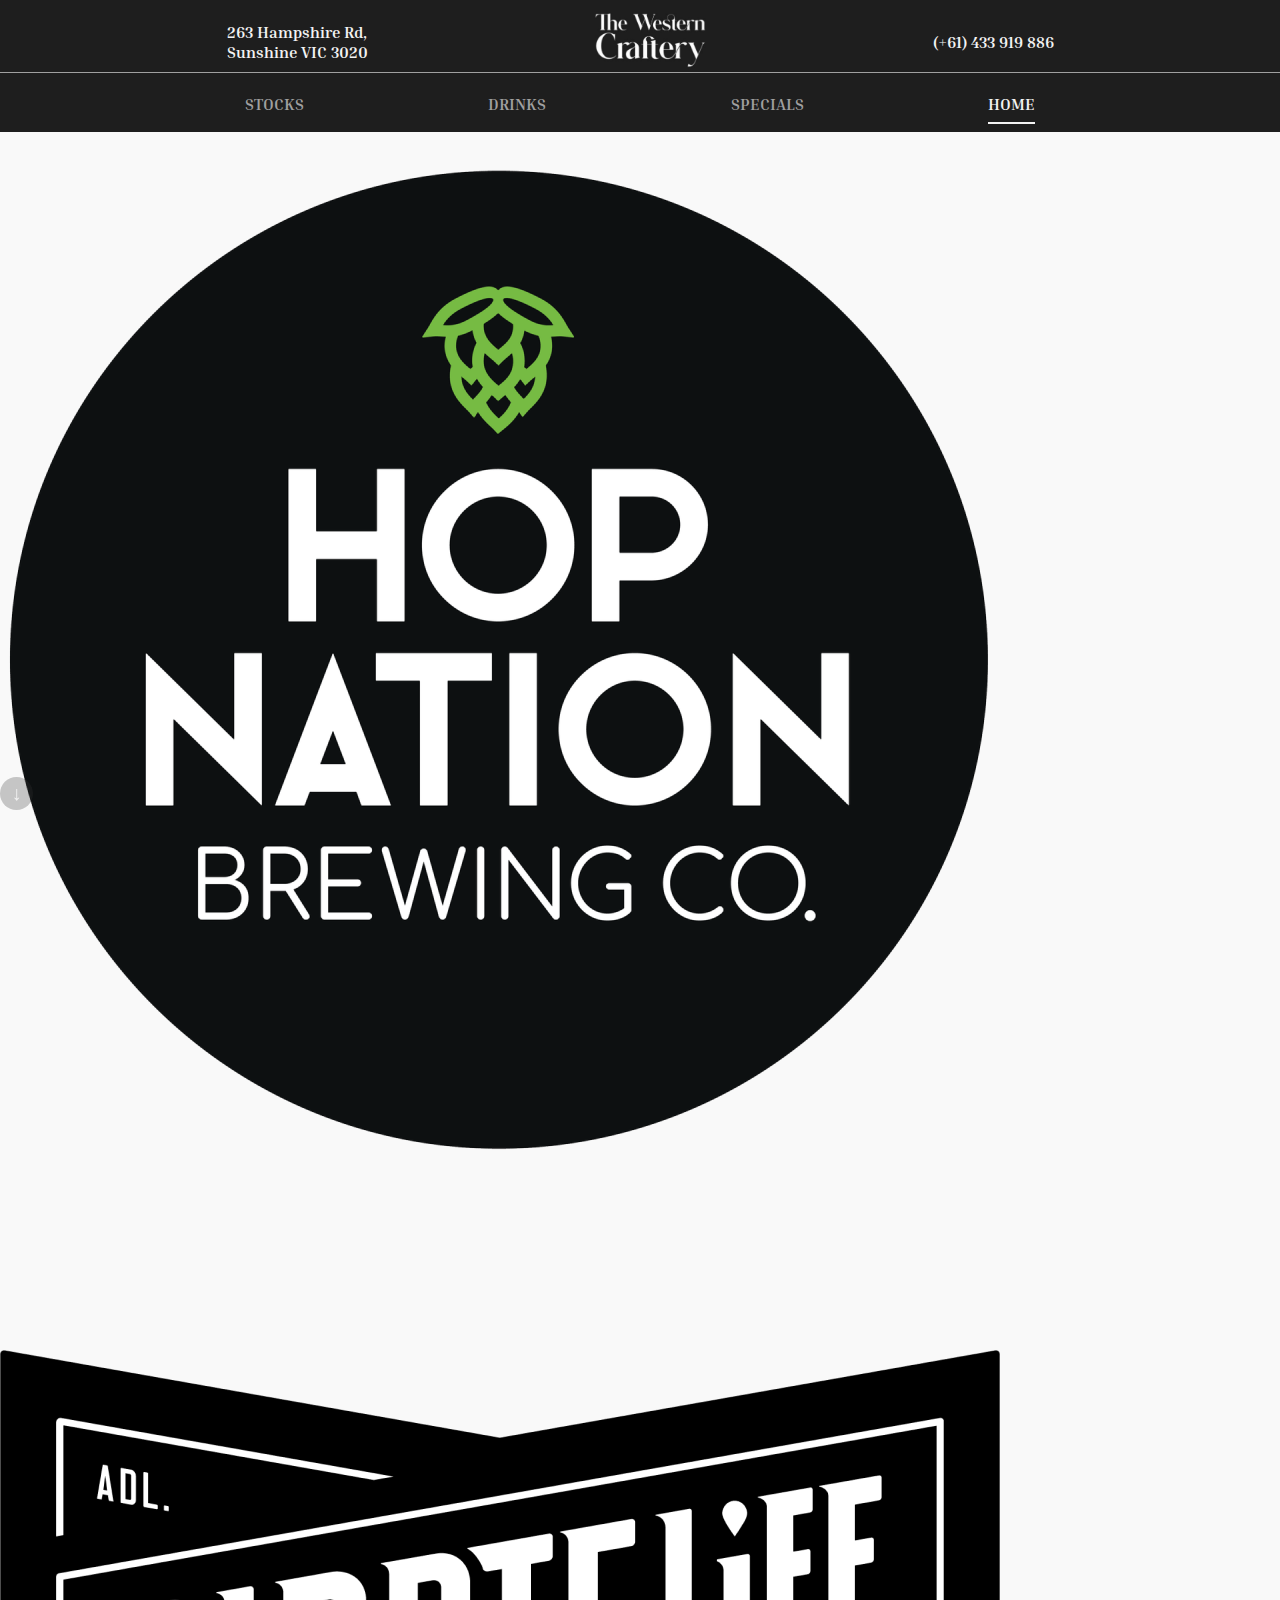
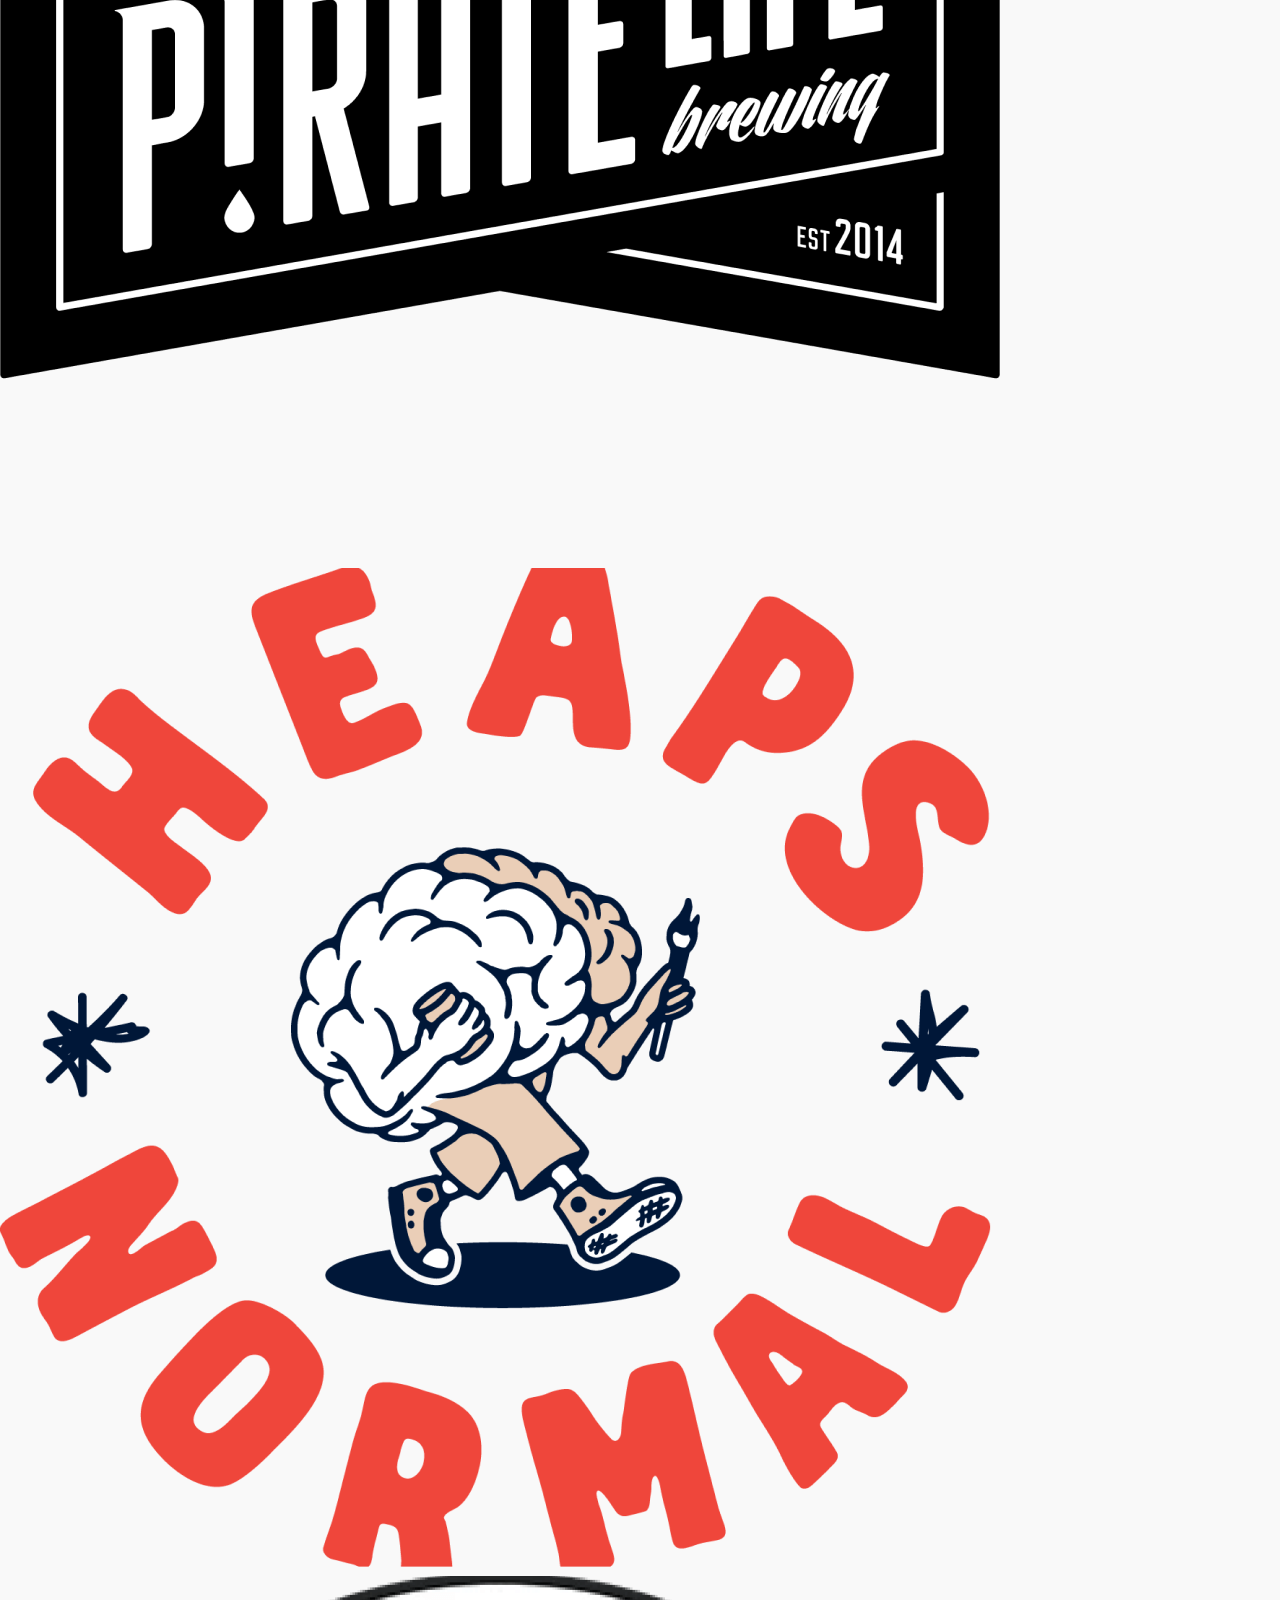
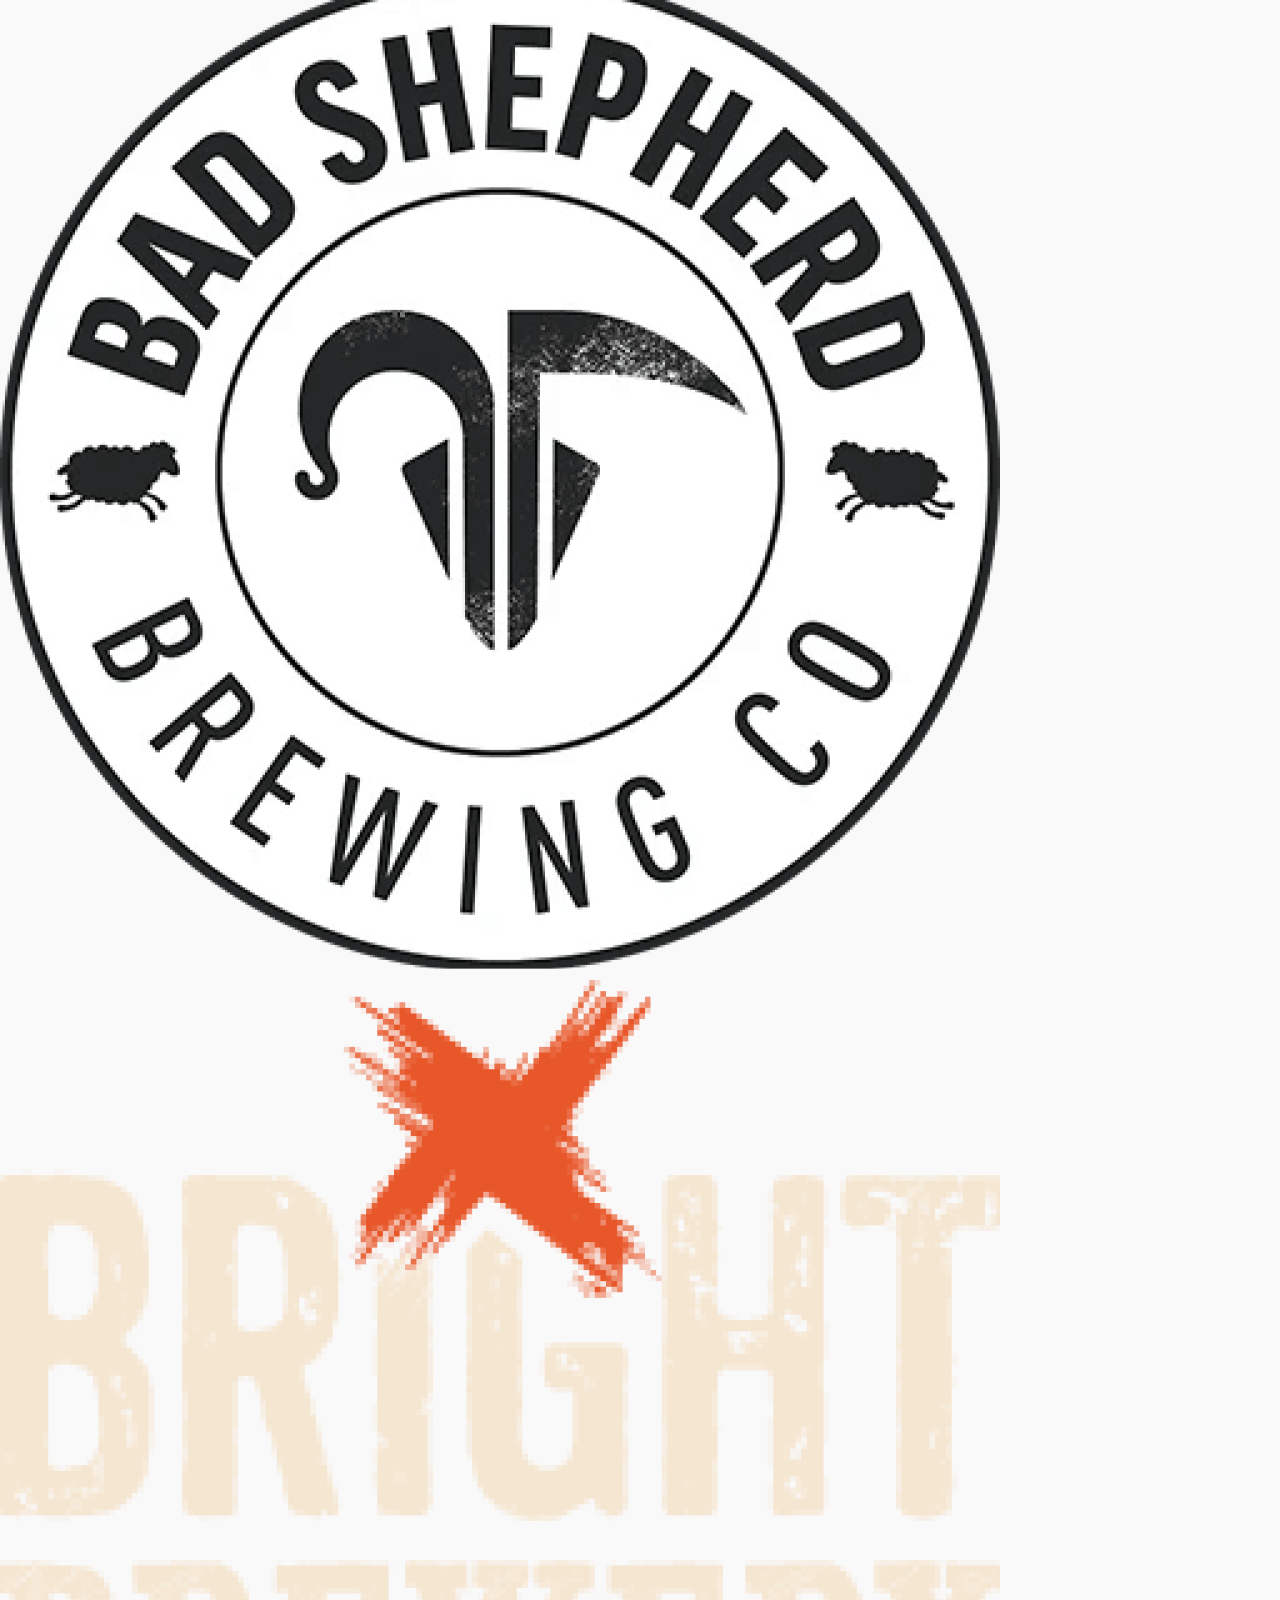
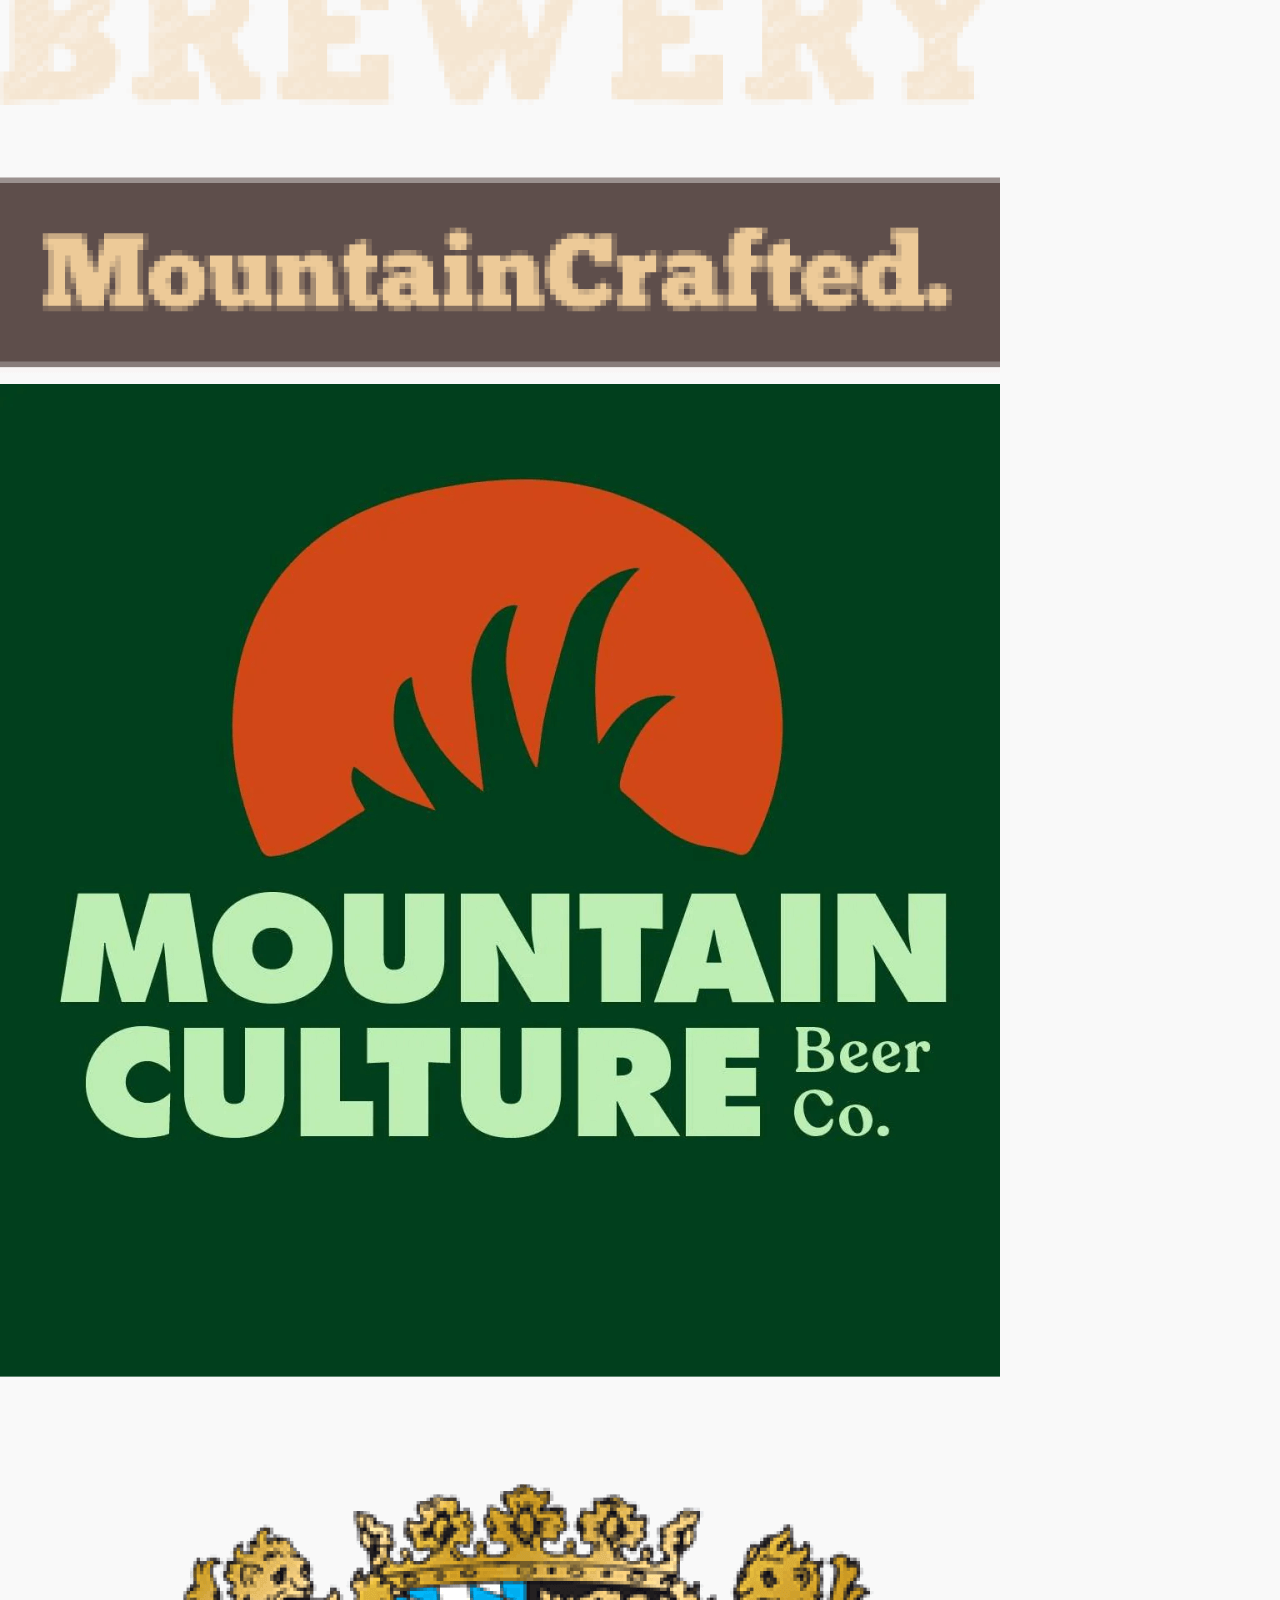
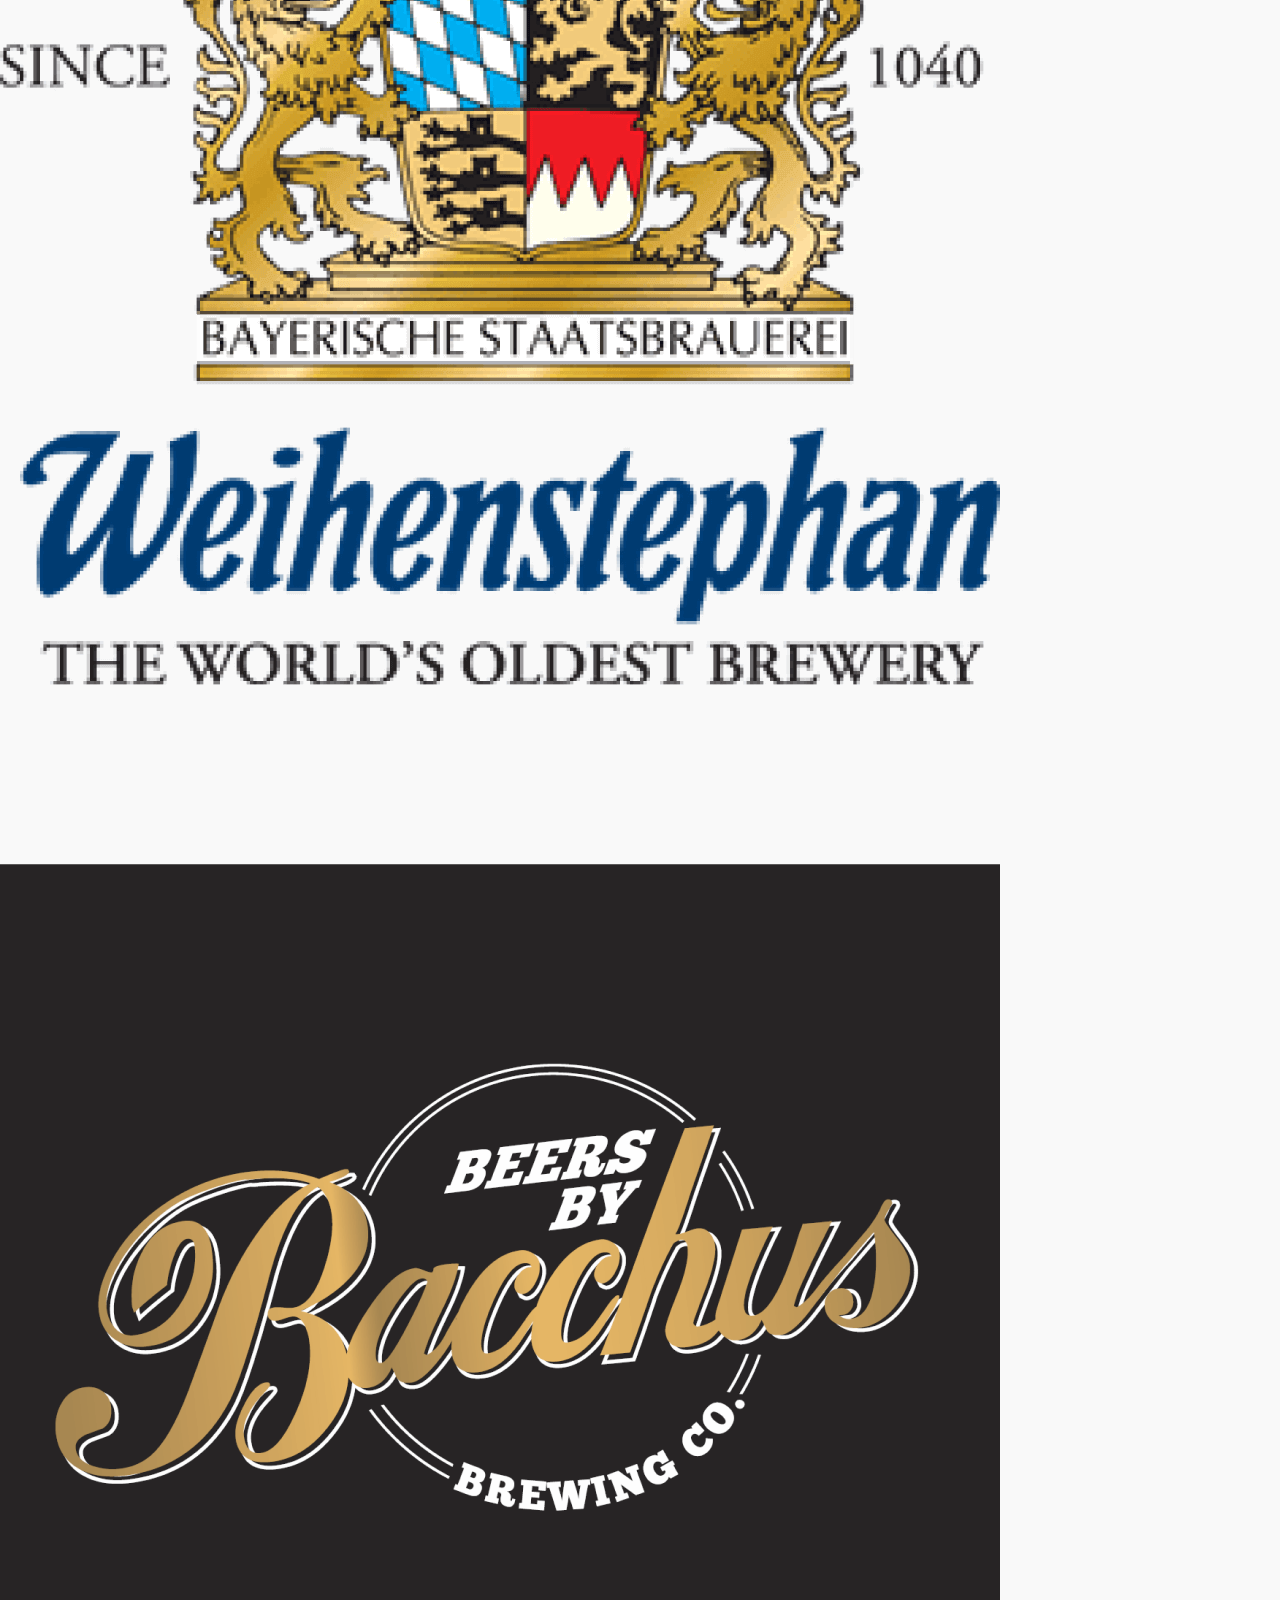
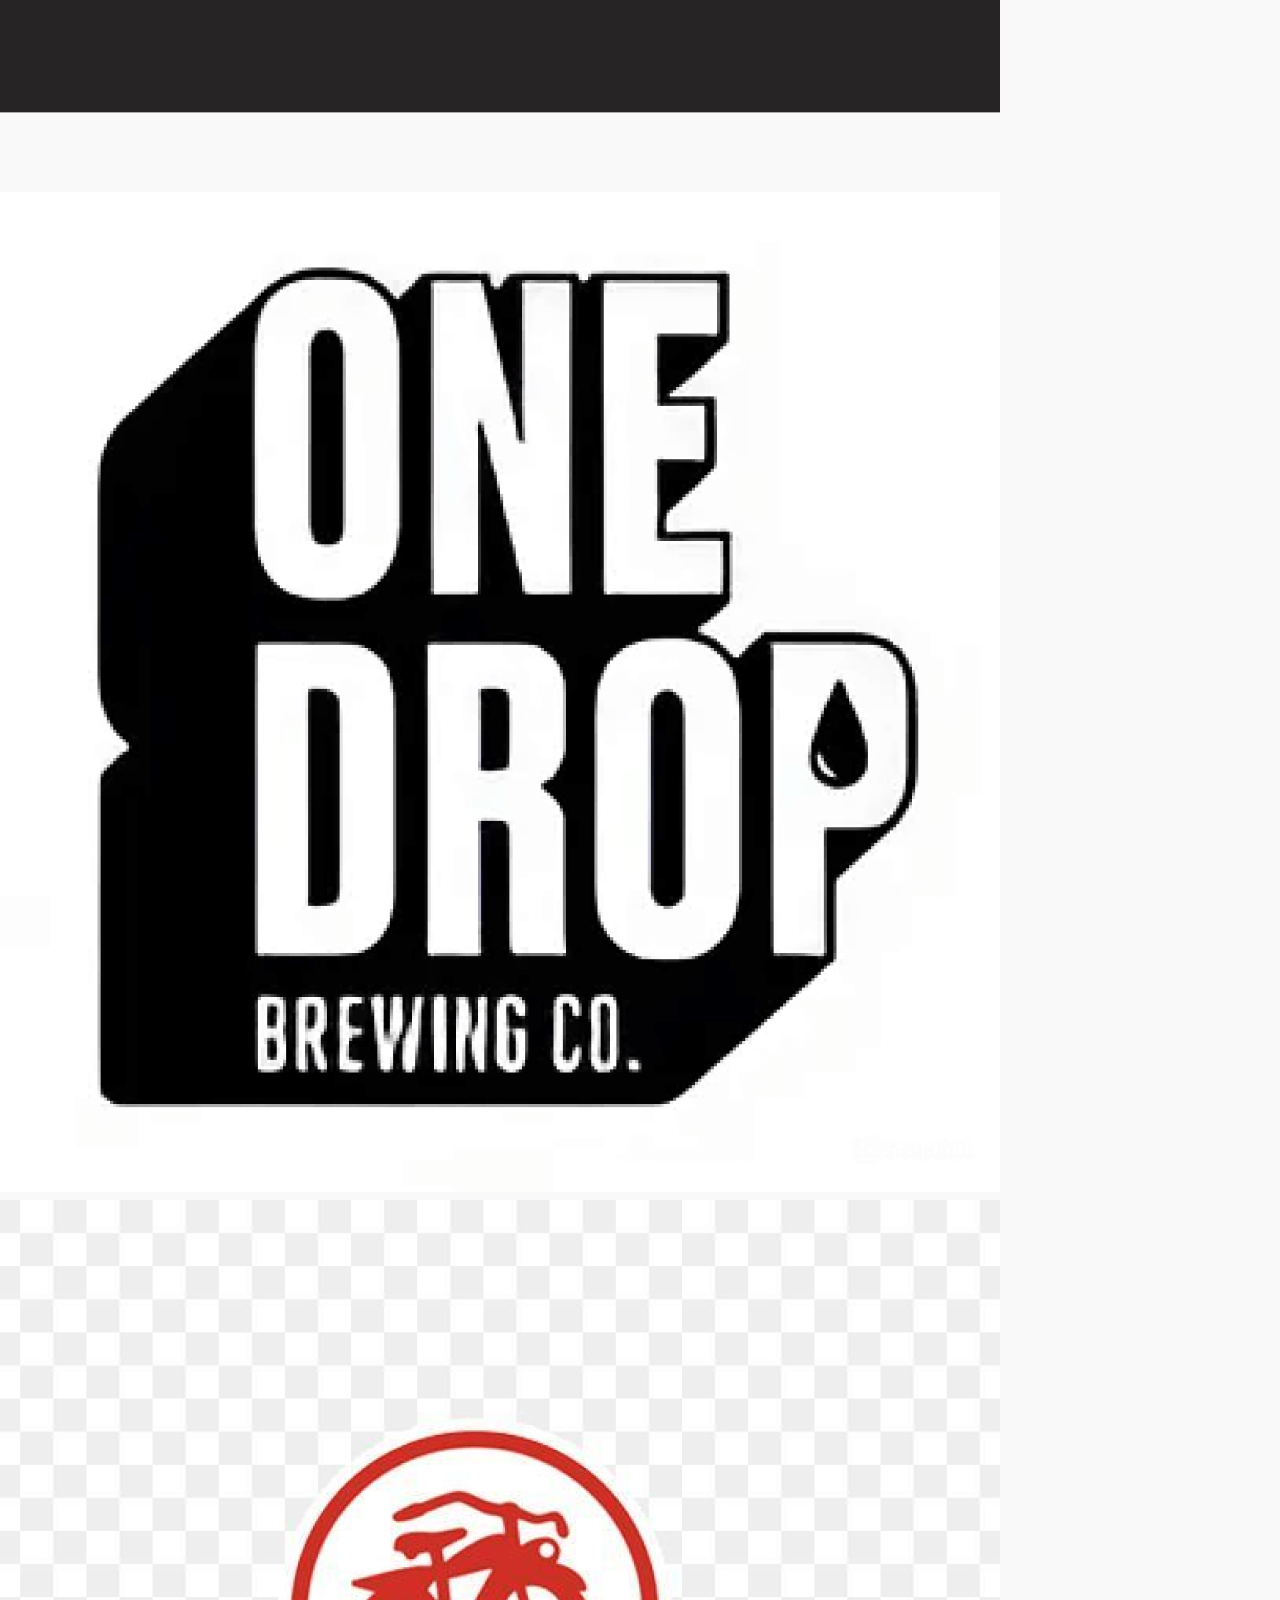
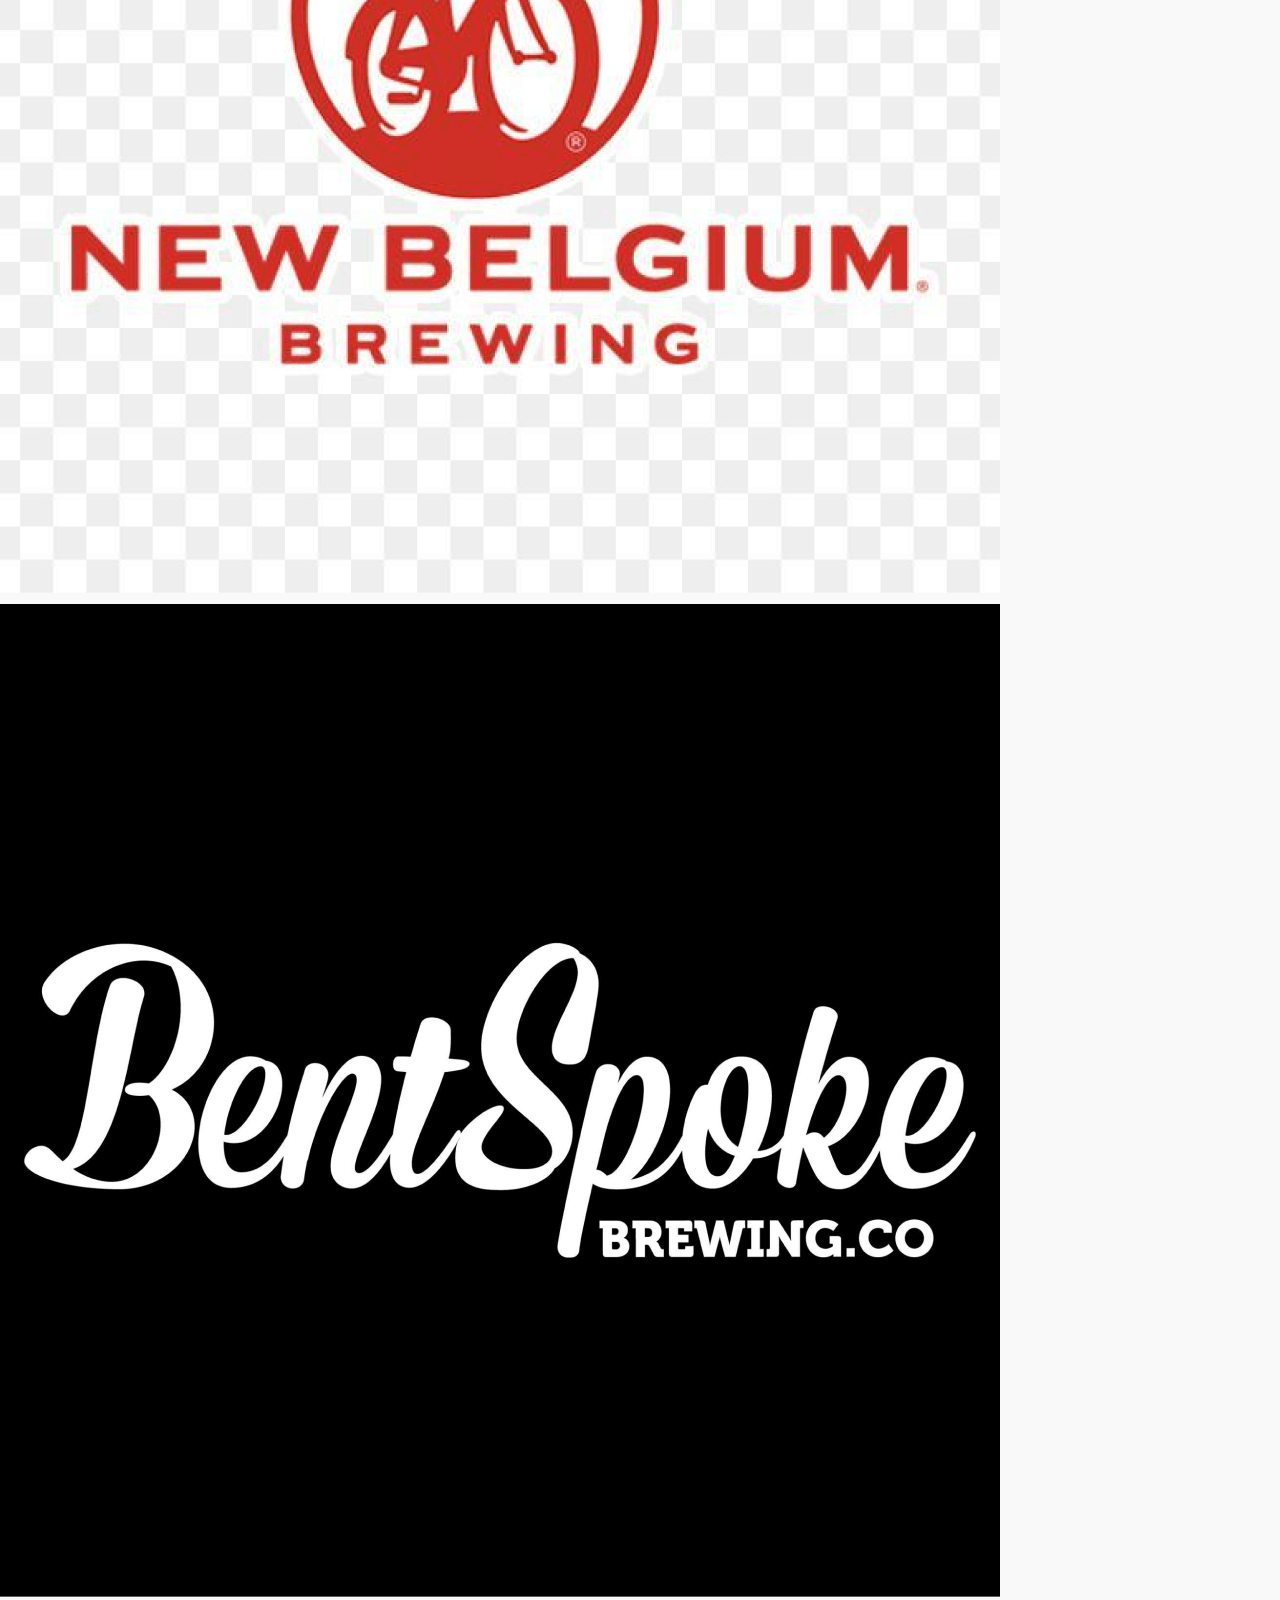
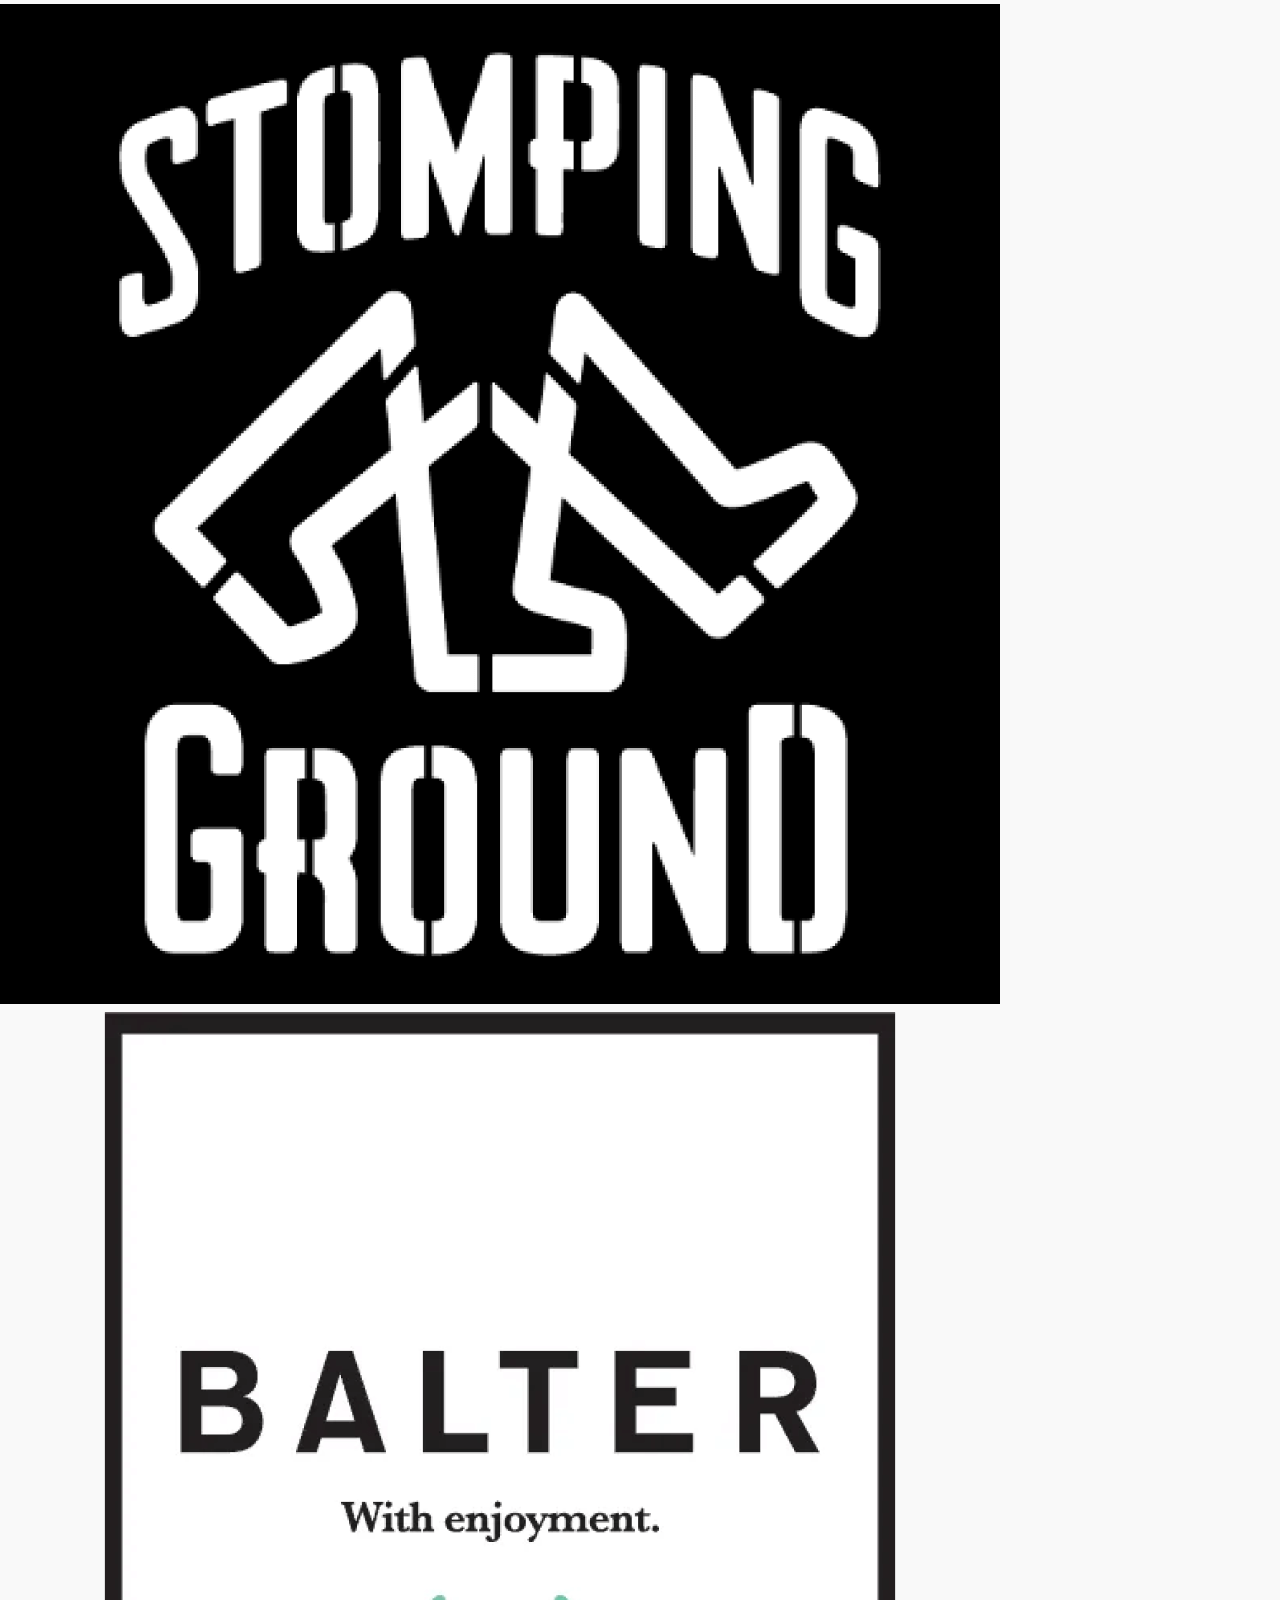
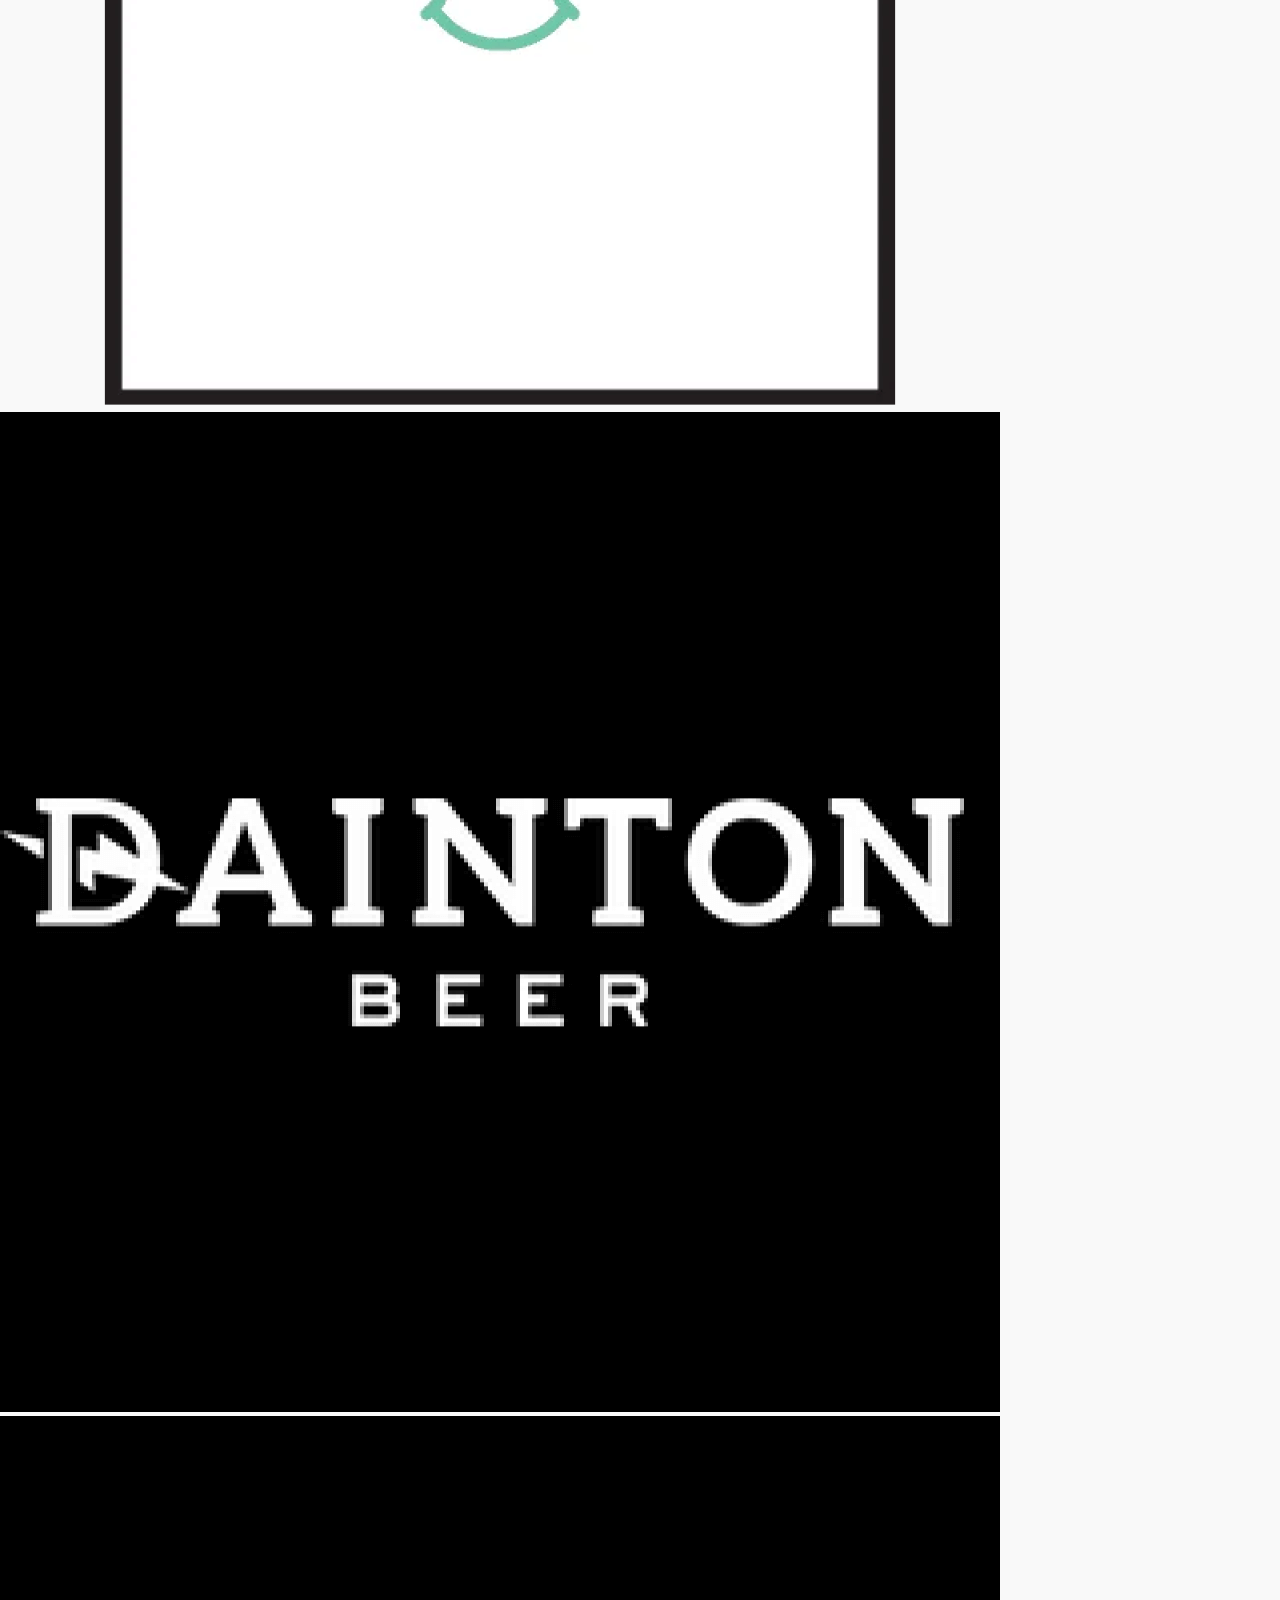
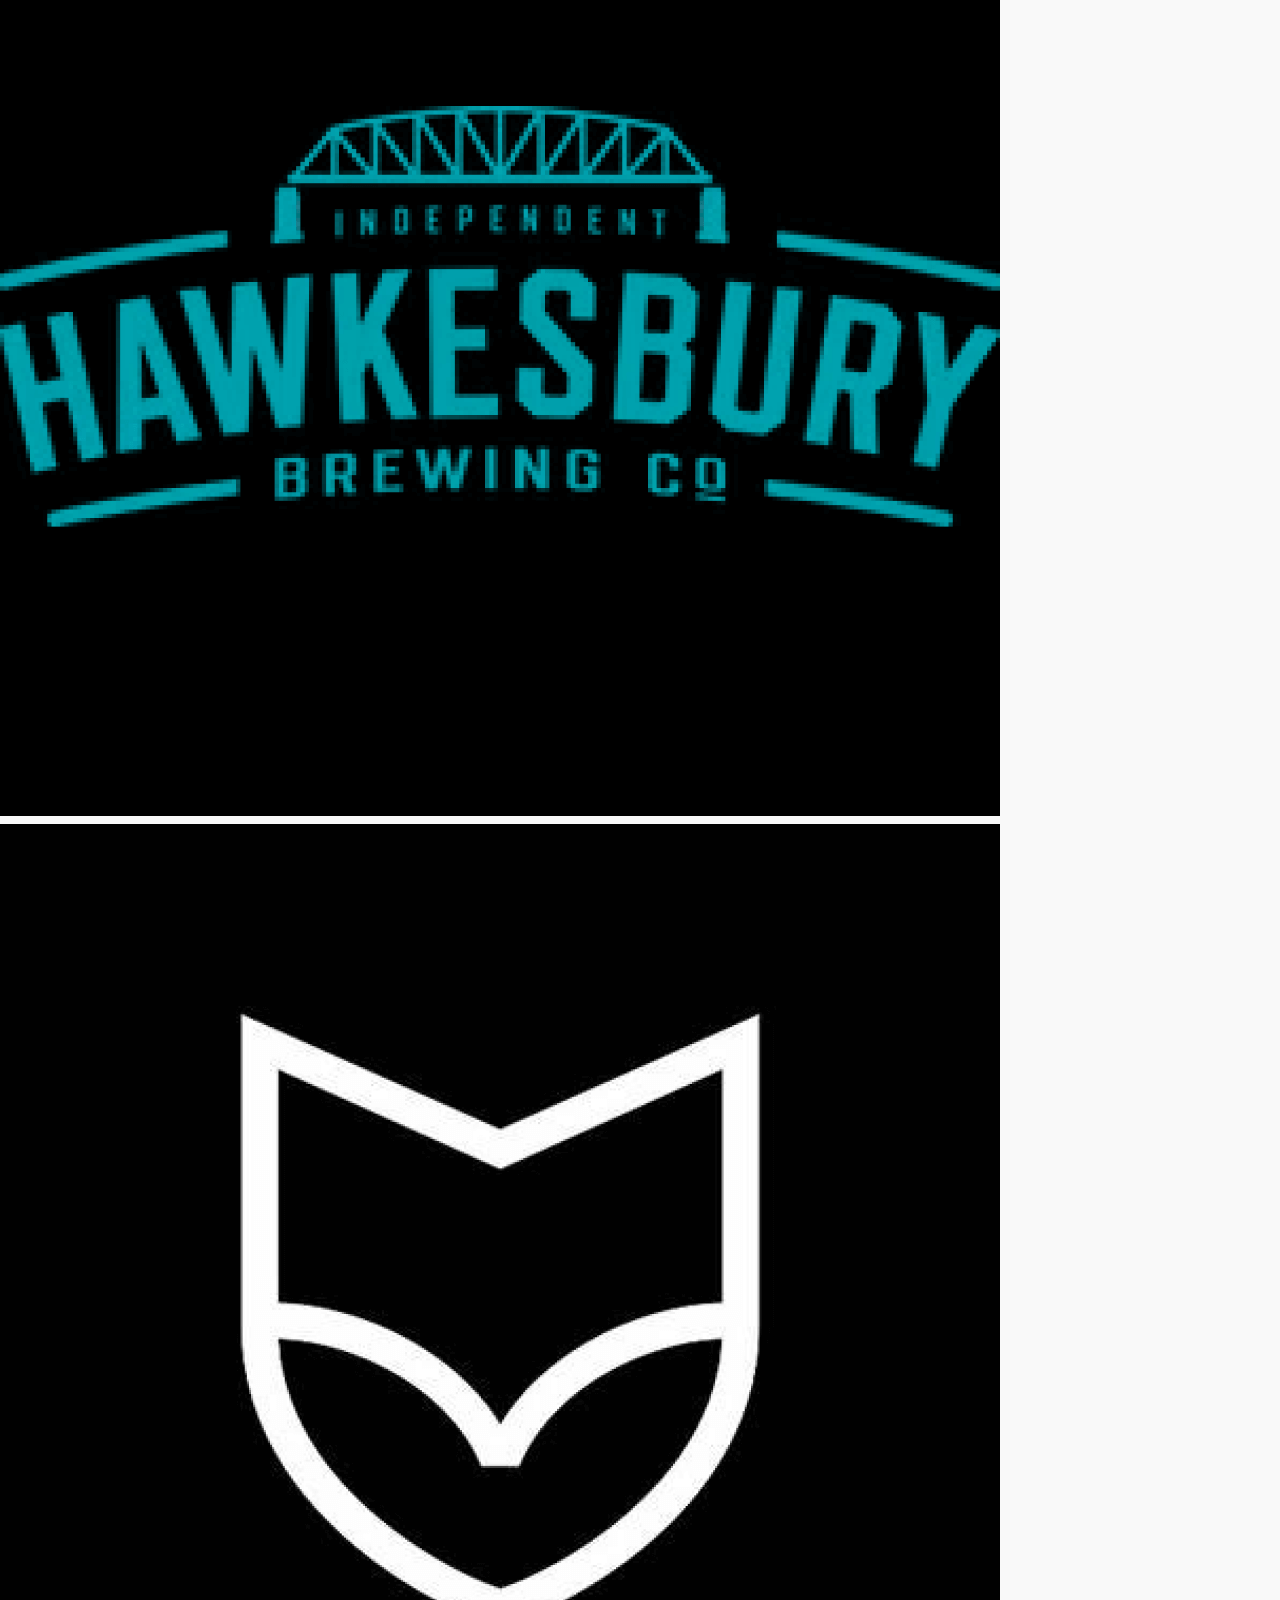
==== index.html @ 90c65bac "Add files via upload" ====
<!DOCTYPE html>
<html lang="en">
<head>
    <meta charset="UTF-8">
    <meta name="format-detection" content="telephone=no">
    <meta name="viewport" content="width=device-width, initial-scale=1.0">
    <title>Events</title>
    <link rel="stylesheet" href="styles.css">
    <link rel="stylesheet" href="index.css">
</head>
<body>
    <div class="content">
    <nav class="navbar">
        <div class="nav-container">
            <div class="logo-container">
                <div class="address">
                    263 Hampshire Rd, <br>Sunshine VIC 3020
                </div>
                <div class="logo">
                    <a href="https://www.instagram.com/thewesterncraftery/" target="_blank">
                        <img src="./logo.jpg" alt="The Western Craftery">
                    </a>                
                </div>
                <div class="phone">
                    (+61) 433 919 886 
                </div>
            </div>
            <ul class="nav-links">
                <li><a href="Stocks.html">Stocks</a></li>
                <li><a href="drink-menu.html">Drinks</a></li>
                <li><a href="offer.html">specials</a></li>
                <li><a href="index.html" class="active">Home</a></li>
            </ul>
        </div>
    </nav>
    <div class="slider">
        <div class="list">
          <div class="item">
            <img src="./First Purchase.png">
          </div>
          <div class="item">
            <img src="./Limited Specials.png">
          </div>      
          <div class="item">
            <img src="./Collaboration.png">
          </div>     
          <div class="item">
            <img src="./Tasting.png">
          </div>      
          <div class="item">
            <img src="./Rewards.png">
          </div>
        </div>
        <!-- button prev and next-->
        <div class="buttons">
          <button id="prev"><</button>
          <button id="next">></button>
        </div>
          <!-- dots (if 5 items => 5 dots)-->
        <ul class="dots">
          <li class="active"></li>
          <li></li>
          <li></li>
          <li></li>
          <li></li>
        </ul>
      </div>
            <!--BRANDS-->
    <div class="scroll" style="
  --width: 10rem;
  --height: 10rem;
  --quantity: 25;
">
  <div class="list"></div>
</div>
    <button id="scrollButton" class="scroll-button"></button>
    <footer class="footer">
        <div class="footer-container">
            <div class="footer-section">
                <h4>Trading Hours</h4>
                <p>MON - SAT: 9:00 - 23:00</p>
                <p>SUN: 10:00 - 23:00</p>
            </div>
            <div class="footer-section">
                <h4>Quick links</h4>
                    <a href="https://www.instagram.com/thewesterncraftery/" target="_blank">Instagram</a> <br><br>
                    <a href="https://untappd.com/v/the-western-craftery/11717628" target="_blank">Untappd</a><br><br>
                    <a href="#">Refund Policy</a><br><br>
                    <a href="#">Membership</a><br><br>
            </div>
            <div class="footer-section">
                <h4>Contact us</h4>
                <p>Tel: (03) 9311 9988</p>
                <p>Email: <a href="mailto4:craft_republic_liquor@yahoo.com">thewesterncraftery@gmail.com</a></p>
                <p>Address: 263 Hamsphire Road,<br>Sunshine VIC 3020, Australia</p>
            </div>
            <div class="footer-section">
                <p>&copy;2025 The Western Craftery</p>
                <p>All rights reserved.</p>
                <p>ABN: 22 602 467 345</p>
                <p>Liquor No: 3124424</p>
                <p>The Western Craftery upholds the Responsible Service of Alcohol. It is prohibited by the Liquor Control Reform Act 1998 to supply alcohol to individuals under 18 years (Penalty exceeds $6,000) and/or for those under 18 years to purchase or receive liquor (Penalty exceeds $500).</p>
            </div>
        </div>
    </footer>
</div>
    <script>
        let lastScrollTop = 0;
        const navbar = document.querySelector('.navbar');
    
        window.addEventListener('scroll', function() {
            const scrollTop = window.pageYOffset || document.documentElement.scrollTop;
    
            console.log(`scrollTop: ${scrollTop}, lastScrollTop: ${lastScrollTop}`);
    
            if (scrollTop > lastScrollTop) {
                // User is scrolling down, hide the navbar
                navbar.style.top = '-160px'; // Adjust -60px based on your navbar height
            } else {
                // User is scrolling up, show the navbar
                navbar.style.top = '0';
            }
    
            lastScrollTop = scrollTop;
        });
                // Get the button element
const scrollButton = document.getElementById('scrollButton');

// Add a scroll event listener to the window
window.addEventListener('scroll', () => {
    const scrolled = window.scrollY;
    const documentHeight = document.documentElement.scrollHeight;
    const windowHeight = window.innerHeight;

    // Check if the user is in the first or second half of the page
    if (scrolled > (documentHeight - windowHeight) / 2) {
        // In the second half, set the button to scroll to top
        scrollButton.classList.add('up');
    } else {
        // In the first half, set the button to scroll to bottom
        scrollButton.classList.remove('up');
    }
});

// Add click event listener to the button
scrollButton.addEventListener('click', () => {
    if (scrollButton.classList.contains('up')) {
        // Scroll to the top
        window.scrollTo({
            top: 0,
            behavior: 'smooth'
        });
    } else {
        // Scroll to the bottom
        window.scrollTo({
            top: document.documentElement.scrollHeight,
            behavior: 'smooth'
        });
    }
});

const itemCount = 25; // Number of items
const listContainer = document.querySelector('.list');
const itemTemplate = (position) => `
  <div class="item" style="--position: ${position}">
    <img src="./Brands/Group ${position}.png" alt="Brand ${position}">
  </div>
`;

// Accumulate HTML content
let itemsHTML = '';
for (let i = 1; i <= itemCount; i++) {
  itemsHTML += itemTemplate(i);
}

// Inject accumulated HTML into the container
listContainer.innerHTML = itemsHTML;

    </script>   
</body>
</html>
---- styles.css ----
@import url('https://fonts.googleapis.com/css2?family=Inria+Serif:wght@400;700&display=swap');
* {
    box-sizing: border-box;
}

/* Base font size for mobile */
html {
    font-size: 14px;  /* Small screens get slightly smaller base size */
  } 
  /* Tablets */
  @media screen and (min-width: 768px) {
    html {
      font-size: 15px;
    }
  }
  /* Larger tablets/small laptops */
  @media screen and (min-width: 1024px) {
    html {
      font-size: 16px;
    }
  }
body {
    margin: 0;
    font-family: 'Inter', sans-serif;
    background-color: #f9f9f9;
    overflow-x:hidden ;
}
.navbar {
    transition: top 0.4s ease;
    background-color: #1e1e1e;
    text-align: center;
    padding: 0.8em 0;
    position: fixed;
    width: 100%;
    opacity: 1;
    top: 0; /* Sticks the navbar to the top of the page */
    z-index: 1000; /* Ensures the navbar stays above other content */
}
.navbar.hide {
    top: -160px; /* Hide the navbar by moving it up */
    opacity: 0;
  }
.content {
    padding-top: 10rem; /* Equal to or slightly more than the navbar height */
    margin: 0 auto;
}
.nav-container {
    display: flex;
    justify-content: center;
    align-items: center;
    flex-direction: column;
    width: 100%;
}

.logo-container, .nav-links {
    display: flex;
    align-items: center;
    justify-content: space-evenly;
    width: 100%;
    margin-bottom: 0.33em;
}
.nav-links{
    max-width: 800px;
    justify-content: space-between;
    width: 90%;
    padding: 0 0.33em;

}
.logo-container {
    border-bottom: 1px solid #A0A0A0;
    width: 100%;
}
.address, .phone {
    color: #f3f3f3;
    font-size: min(1rem, 3.5vw);
    text-align: center;
    font-family: 'Inria Serif', sans-serif;
    font-weight: bold;
    text-decoration: none;
}
.logo img {
width:7rem;
  }

.nav-links li {
    display: inline-block;
    position: relative;
}

.nav-links a {
    position: relative; /* Necessary for the absolute positioning of the underline */
    color: #A0A0A0; /* Default link color */
    text-decoration: none;
    font-size: 1rem;
    padding-bottom: 0.33rem;
    text-transform: uppercase; 
    font-family: 'Inria Serif', sans-serif;
    font-weight: bold;
}
/* Highlight the active link */
.nav-links a.active {
    color: #f3f3f3; /* Emphasis color for active link */
}
/* Underscore to show the current page */
.nav-links a.active::after {
    content: '';
    display: block;
    width: 100%;
    height: 2.63px;
    background-color: #f3f3f3;
    position: absolute;
    bottom: 0;
    left: 0;
    bottom: -5px; /* Adjust this to control how far below the text the underline appears */}
/*footer*/
.footer {
    background-color: #1e1e1e;
    color: #A0A0A0; /* Updated color for text */
    padding: 20px;
    font-size: 1rem;
    width: 100%;
    margin-top: 2.63rem;
}

.footer-container {
    display: flex;
    flex-wrap: wrap;
    justify-content: space-between;
    max-width: 1200px;
    margin: 0 auto;
    border-bottom: 1px solid #A0A0A0;
}

.footer-section {
    flex: 1;
    margin: 10px;
    margin-bottom: 15x;

}

/* Headings for Quick Links and Contact Us */
.footer-section:nth-child(1) h4,
.footer-section:nth-child(2) h4,
.footer-section:nth-child(3) h4 {
    color: #f3f3f3;
}

.footer-section h4 {
    font-weight: bold;
}

/* Default link color */
.footer-section a {
    color: #A0A0A0; /* Updated color for links */
    text-decoration: none;
}

.footer-section ul li a:hover {
    text-decoration: underline;
}

/* Specific color for email link */
.footer-section:nth-child(3) a {
    color: #A0A0A0; /* Set to match the rest of the text */
    text-decoration: none;
}

.footer-section:nth-child(3) a:hover {
    color: #f3f3f3; /* Optional: Change color on hover */
    text-decoration: underline;
}

.footer-section p {
    margin: 10px 0;
}

@media (max-width: 768px) {
    .footer-container {
        flex-direction: column;
        align-items: flex-start;
    }

    .footer-section {
        min-width: 100%;
    }
}
                                                /* offers */


.small-text {
    font-weight: 400;
    font-size: 0.7rem; /* Adjust the size as needed */
}
.small-bold-text {
    font-weight: 700;
    font-size: 0.7rem; /* Adjust the size as needed */
}
.small-bold-spec-text {
    font-weight: 700;
    font-size: 0.8rem; /* Adjust the size as needed */
}
.dollar-text {
    vertical-align: 20%; /* Adjust the percentage as needed */   
    font-size: 0.8rem; /* Adjust the size as needed */
}
.dollar-bold-text {
    font-weight: 700;
    vertical-align: 15%; /* Adjust the percentage as needed */   
    font-size: 0.7rem; /* Adjust the size as needed */
}
.quantity{
    font: 500 0.85em 'Inria Serif', sans-serif;
  }
.grid-responsive {
    display: grid;
    grid-template-columns: repeat(auto-fit, minmax(370px, 420px)); /* Forces three equal columns */
    gap: 2.33rem;
    width: 100%;
    justify-content: center;
    margin: 0; /* Adds white space outside the container */
  }
  .shop-dollar{
    font-size: 0.8em;
    vertical-align: 13.5%;
  }
/*shop*/

-----------------------/* Drinks Menu */--------------------------

.section {
    border-bottom: 1px solid #1e1e1e;
    padding: 0 2em;
    margin-top: 10px;
}
.price {
    font: 700 18px 'Inria Serif', sans-serif;
    padding: 10px; /* Add some padding to the content */
}
.drink-dollar{
    vertical-align: 28%;
    font-size: 12px;
}
h2 {
    font-size: 1.5rem;
    font-weight: bold;
    margin: 0 0.8em 0.8em ;
}
h3{
    font-size: 1.2rem;
    font-weight: bold;
    margin: 0 10px;
}

.tap-beer p, .taps .tap p, .wines .wine p, .wines .red-wine p, .special-drinks .drink p, .corkage p {
    font-size: 14px;
    text-align: center;
}
.corkage {
    text-align: center;
    margin-top: 10px;
    color: #000000 ;
}
.bold {
    font-weight: bold;
}
.price-bold {
    font-weight: 700;
    color: #ffe91f; 
    -webkit-text-stroke: 0.001em #1e1e1e; /* Stroke width and color */

}
.happy-bold {
    margin: 1rem auto;
    padding: 0.5rem;
    background-color: #1e1e1e;
    border-radius: 0.4rem;
    width: 63%;
    border: 0.233rem solid #ffe91f;
    font-family: 'Inria Serif', sans-serif;
    font-weight: 700;
    font-size:1.2rem ;
    text-align: center;
    color: #ffe91f; 
    -webkit-text-stroke: 0.001em #1e1e1e; /* Stroke width and color */
}
.dollar-happy-text {
    font-weight: 700;
    vertical-align: 30%; /* Adjust the percentage as needed */   
    font-size: 10px; /* Adjust the size as needed */
    color: #ffe91f; 
    -webkit-text-stroke: 0.001em #1e1e1e; /* Stroke width and color */

}
.dollar-normal-text { 
    vertical-align: 30%; /* Adjust the percentage as needed */   
    font-size: 0.8rem; /* Adjust the size as needed */
}
.beer-strength {
    color: #cccccc;
    font-size: 0.9rem;
}
.tap-beer-table {
    width: 100%;
    border-collapse: collapse;
    margin-top: 1rem;
    font-size: 0.9rem;
    background-color: #1e1e1e;
    color: #fefefe;
    border-radius: 0.233rem;
}
.tap-beer-table thead th{
    height: 4rem;
}
.tap-beer-table thead th:first-child {
    border-bottom: 0.233rem solid #ffe91f;
    border-right: 0.233rem solid #ffe91f;

}
.tap-beer-table .sizes th {
    text-align: center;
    font-weight: bold;
    border: none;
    padding: 0 0.33rem;
    font-family: 'Inria Serif', sans-serif;

}

.tap-beer-table .tap td {
    text-align: center;
    padding: 5px 5px;
}

.tap-beer-table .tap .beer-name {
    text-align: center;
    font: 700 14px 'Inria Serif', sans-serif;
}

.tap-beer-table .tap .beer-logo img {
    width: 72px;
    height: auto;
}
.drink-header{
    display: flex;
    align-items: center;
    justify-content: space-between;
}
.wine-list{
    display: flex;
    align-items: center;
    justify-content: space-between;
    padding: 0.7em 1.5em;
}
.wine-category{
    font-size: 1.2rem;
    font-weight: bold;
    width: 70px;
}
.wine-name{
    flex:0.65;
}

.special-drinks .special-header {
    display: flex;
    justify-content: space-between;
    align-items: baseline;
}

.special-drinks .special-header p {
    font-size: 14px;
}

.special-drinks .drink-list {
    display: flex;
    flex-wrap: wrap; /* Allows items to wrap to the next line */
    justify-content: center; /* Center the items */
    align-items: center;
}
.drink-list {
    margin-top: 5px;
}
.special-drinks .drink {
    display: flex;
    flex-direction: column;
    align-items: center;
    flex: 1 1 calc(50% - 30px); /* Adjust width and spacing */
    max-width: 200px; /* Max width for each item */
}

.special-drinks .drink img {
    width: 100px;
    height: 100px;
    margin-bottom: 10px;
}

.special-drinks .drink p {
    margin-bottom: 10px; /* Add space between name and image */
}
/* event */
.offers-banner{
    width:100vw;
    max-width: 1315px;
    aspect-ratio: 21/9;
    margin:auto;
    position: relative;
    margin-bottom: 20px;
  }
  .offers-banner img{
    height: 100%;
    object-fit: cover;
  }
  .offers-countdown{
    color: hwb(133 13% 0%);
    font-size: 4vw;
    font-family: 'Inter', sans-serif;
    font-weight: 500;
    text-align: center;
    position: absolute;
    bottom: 1.5px;
    right: 13%
  }
/* Scroll Button styling */
.scroll-button {
    position: fixed;
    bottom: 10%;
    left: 0px;
    width: 33px;
    height: 33px;
    background-color: rgba(54, 54, 54, 0.8); /* Semi-transparent background */
    color: rgba(255, 255, 255, 0.8); /* Lighter text color */
    border: none;
    border-radius: 50%;
    display: flex;
    justify-content: center;
    align-items: center;
    cursor: pointer;
    font-size: 20px;
    transition: transform 0.3s;
    transition: opacity 0.3s, background-color 0.3s;
    opacity: 0.33; /* Lower opacity by default */
    z-index: 10000000;
}

/* Change background and opacity on hover */
.scroll-button:hover {
    background-color: rgba(51, 51, 51, 0.8);
    opacity: 1; /* Fully visible on hover */
}

.scroll-button::before {
    content: '↓'; /* Default arrow down */
}

.scroll-button.up::before {
    content: '↑'; /* Arrow up for scrolling to the top */
}
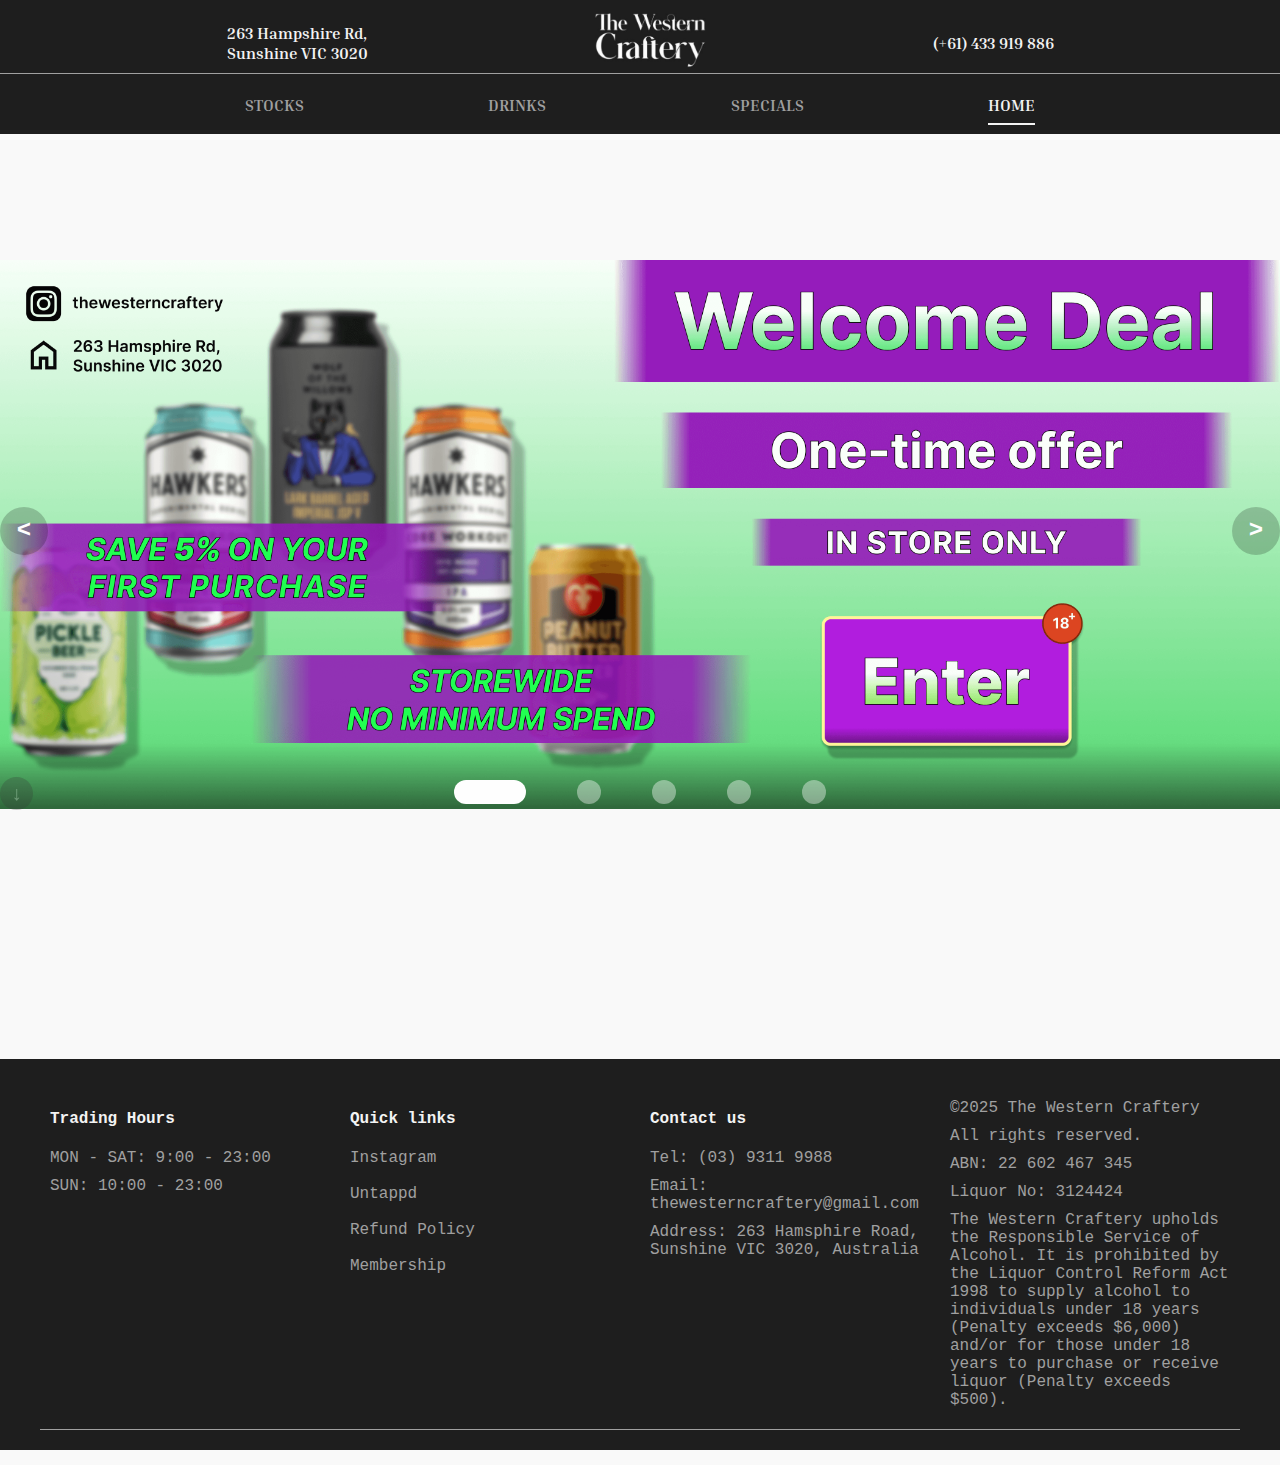
==== commit aaef817f: "Add files via upload" ====
--- a/index.html
+++ b/index.html
@@ -71,7 +71,7 @@
   --height: 10rem;
   --quantity: 25;
 ">
-  <div class="list"></div>
+  <div class="brands-list"></div>
 </div>
     <button id="scrollButton" class="scroll-button"></button>
     <footer class="footer">
@@ -160,7 +160,7 @@
 });
 
 const itemCount = 25; // Number of items
-const listContainer = document.querySelector('.list');
+const listContainer = document.querySelector('.brands-list');
 const itemTemplate = (position) => `
   <div class="item" style="--position: ${position}">
     <img src="./Brands/Group ${position}.png" alt="Brand ${position}">
--- a/index.css
+++ b/index.css
@@ -0,0 +1,146 @@
+body{
+  margin:0;
+  font-family: monospace;
+  padding-top: 100px;
+}
+.scroll {
+margin: 5vh 0;
+width: 100vw;
+height: var(--height);
+overflow: hidden;
+mask-image: linear-gradient(
+  to right,
+  transparent,
+  red 10% 90%,
+  transparent
+  
+);
+}
+.scroll .brands-list{
+display: flex;
+width: 100%;
+min-width: calc(var(--width) *var(--quantity));
+position: relative;
+}
+.scroll .brands-list .item{
+width: var(--width);
+height: var(--height);
+position: absolute;
+left: 100%;
+transition: 0.4s ;
+animation: autoRun 8.7s linear infinite;
+animation-delay: calc( (8.7s / var(--quantity))* (var(--position) - 1 ) ) !important;
+}
+.scroll:hover .item{
+animation-play-state: paused !important;
+filter: grayscale(1);
+
+}
+.scroll .item:hover{
+filter:grayscale(0);
+
+}
+.scroll .brands-list .item img{
+width: 100%;
+margin: 0;
+}
+
+@keyframes autoRun {
+from{
+  left: calc(var(--width)*-1);
+}to{
+  left: 100%;
+} 
+}
+
+.scroll[reverse="true"] .item{
+animation: reversePlay 8.7s linear infinite;
+}
+
+@keyframes reversePlay {
+from{
+  left: 100%;
+}to{    
+  left: calc(var(--width)*-1);
+} 
+}
+.slider{
+overflow: hidden;
+width:100vw;
+max-width: 1400px;
+aspect-ratio: 21/9;
+margin:auto;
+position: relative;
+margin-bottom: 20px;
+}
+.list{
+  position: absolute;
+  top:0;
+  left:0;
+  height: 100%;
+  display: flex;
+  width: max-content;
+  transition: 0.87s;
+
+}
+.list img{
+  height: 100%;
+  object-fit: cover;
+}
+.buttons{
+  position: absolute;
+  top: 45%;
+  width: 100%;
+  display: flex;
+  justify-content: space-between;
+  align-items: center;
+}
+.buttons button{
+  width: clamp(28px,4vw,48px);
+  height: clamp(28px,4vw,48px);
+  border-radius: 50%;
+  background-color: rgba(0,0,0,0.2);
+  color: #fefefe;
+  border: none;
+  font-family: monospace;
+  font-weight: bold;
+  font-size: clamp(14px,2vw,24px);
+  text-align: center;
+  justify-content: space-between;
+  align-items: center;
+}
+.buttons button:hover { 
+  background-color: rgba(0,0,0,0.5);
+  cursor: pointer;
+}
+.dots{
+  position: absolute;
+  bottom: 5px;
+  color: rgba(255,2555,255,0.4) ;
+  left: 0;
+  width: 100%;
+  margin: 0;
+  padding: 0;
+  display: flex;
+  justify-content: center;
+}
+.dots li{
+  list-style-type: none;
+  width: min(3vw,24px);
+  height: min(3vw,24px);
+  background-color: rgba(255,2555,255,0.4) ;
+  margin: 0 1.6em;
+  border-radius: 24px;
+  transition: 0.54s;
+}
+.dots li:hover{
+  background-color: #fefefe ;
+  cursor: pointer;
+
+}
+.dots li.active {
+  width:  min(9vw,72px);
+  background-color: #fefefe ;
+
+
+}
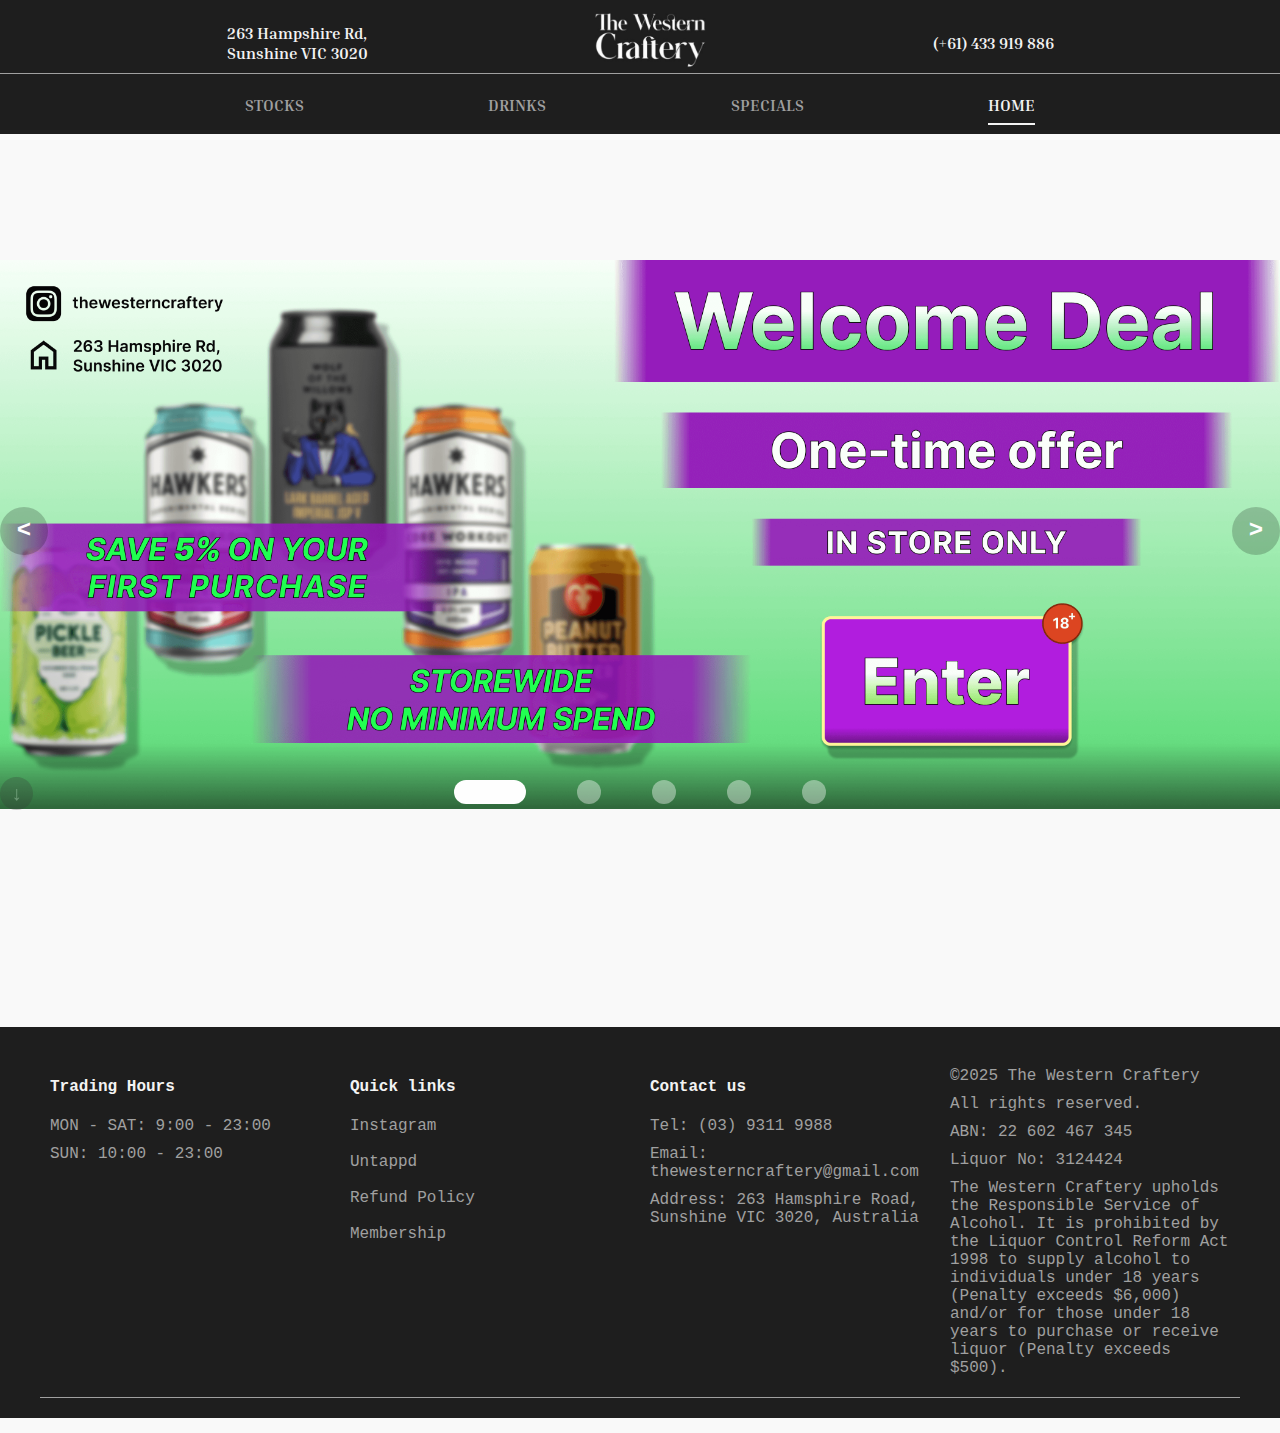
==== commit ebc050d3: "Add files via upload" ====
--- a/index.html
+++ b/index.html
@@ -64,15 +64,15 @@
           <li></li>
           <li></li>
         </ul>
-      </div>
+    </div>
             <!--BRANDS-->
     <div class="scroll" style="
-  --width: 10rem;
-  --height: 10rem;
-  --quantity: 25;
-">
-  <div class="brands-list"></div>
-</div>
+        --width: 8rem;
+        --height: 8rem;
+        --quantity: 25;
+        ">
+        <div class="brands-list"></div>
+    </div>
     <button id="scrollButton" class="scroll-button"></button>
     <footer class="footer">
         <div class="footer-container">
@@ -105,6 +105,54 @@
     </footer>
 </div>
     <script>
+
+
+let list = document.querySelector('.slider .list');
+let items = document.querySelectorAll('.slider .list .item');
+let dots = document.querySelectorAll('.slider .dots li');
+let prev = document.getElementById('prev');
+let next = document.getElementById('next');
+
+let active = 0;
+let lengthItems = items.length -1;
+
+next.onclick = function(){
+    if(active + 1 > lengthItems){
+      active = 0;
+    }else{
+      active +=1;
+    }
+    reloadSlider();
+}
+prev.onclick = function(){
+  if(active -1 < 0 ){
+    active = lengthItems;
+  }else{
+    active -=1;
+  } 
+  reloadSlider()
+}
+
+let refreshSlider = setInterval(()=> {next.click()}, 8700);
+
+function reloadSlider(){
+  let checkLeft = items[active].offsetLeft;
+  list.style.left = -checkLeft + 'px';
+  let lastActiveDot = document.querySelector('.slider .dots li.active');
+  lastActiveDot.classList.remove('active');
+  dots[active].classList.add('active');
+  clearInterval(refreshSlider);
+  refreshSlider = setInterval(()=> {next.click()}, 8700);
+}
+
+dots.forEach((li, key) => {
+  li.addEventListener('click', function(){
+    active = key;
+    reloadSlider();
+  })
+})
+
+
         let lastScrollTop = 0;
         const navbar = document.querySelector('.navbar');
     
--- a/styles.css
+++ b/styles.css
@@ -21,7 +21,7 @@
   }
 body {
     margin: 0;
-    font-family: 'Inter', sans-serif;
+    font-family: 'Inria Serif', sans-serif;
     background-color: #f9f9f9;
     overflow-x:hidden ;
 }
--- a/index.css
+++ b/index.css
@@ -27,9 +27,10 @@
 height: var(--height);
 position: absolute;
 left: 100%;
+margin: 0 20px;
 transition: 0.4s ;
-animation: autoRun 8.7s linear infinite;
-animation-delay: calc( (8.7s / var(--quantity))* (var(--position) - 1 ) ) !important;
+animation: autoRun 2020s linear infinite;
+animation-delay: calc( (2020s / var(--quantity))* (var(--position) - 1 ) ) !important;
 }
 .scroll:hover .item{
 animation-play-state: paused !important;
@@ -42,7 +43,7 @@
 }
 .scroll .brands-list .item img{
 width: 100%;
-margin: 0;
+margin: 0 20px;
 }
 
 @keyframes autoRun {
@@ -54,7 +55,7 @@
 }
 
 .scroll[reverse="true"] .item{
-animation: reversePlay 8.7s linear infinite;
+animation: reversePlay 40s linear infinite;
 }
 
 @keyframes reversePlay {
@@ -80,7 +81,7 @@
   height: 100%;
   display: flex;
   width: max-content;
-  transition: 0.87s;
+  transition: 0.33s;
 
 }
 .list img{
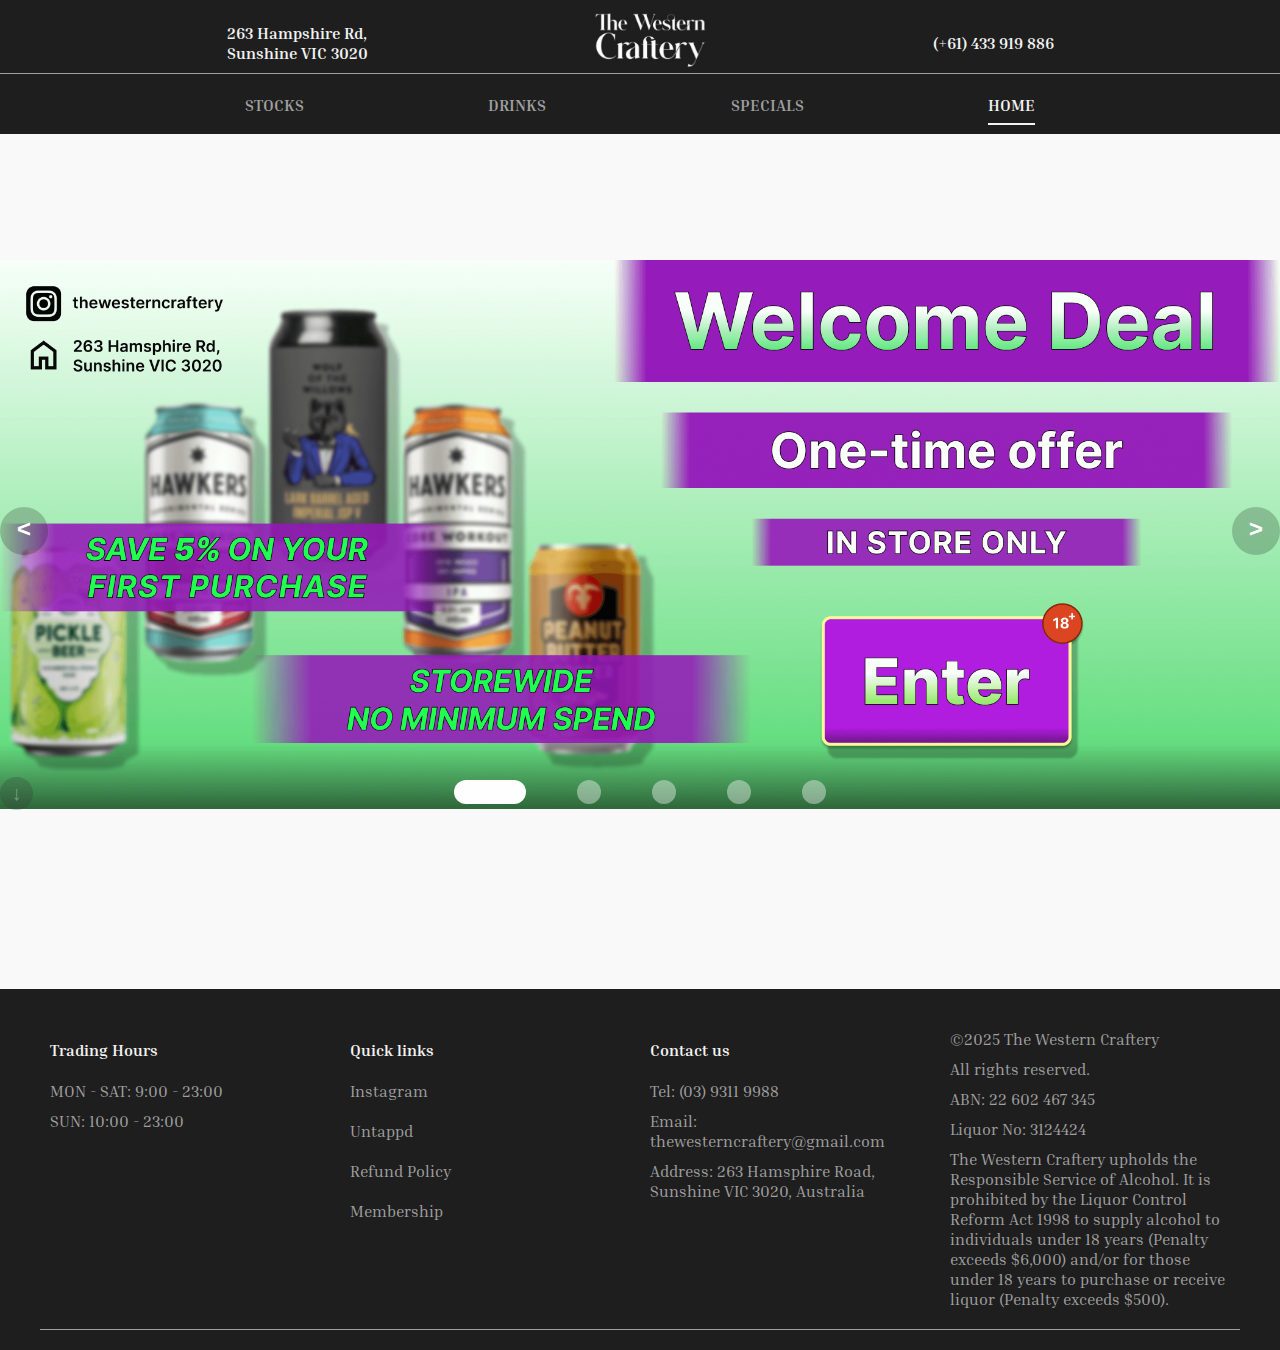
==== commit 8639410b: "Add files via upload" ====
--- a/index.html
+++ b/index.html
@@ -67,11 +67,12 @@
     </div>
             <!--BRANDS-->
     <div class="scroll" style="
-        --width: 8rem;
-        --height: 8rem;
+        --width: 10vh;
+        --height: 10vh;
         --quantity: 25;
         ">
         <div class="brands-list"></div>
+    </div>
     </div>
     <button id="scrollButton" class="scroll-button"></button>
     <footer class="footer">
@@ -103,7 +104,6 @@
             </div>
         </div>
     </footer>
-</div>
     <script>
 
 
--- a/styles.css
+++ b/styles.css
@@ -120,6 +120,7 @@
     font-size: 1rem;
     width: 100%;
     margin-top: 2.63rem;
+    font-family: 'Inria Serif', sans-serif;
 }
 
 .footer-container {
--- a/index.css
+++ b/index.css
@@ -29,8 +29,8 @@
 left: 100%;
 margin: 0 20px;
 transition: 0.4s ;
-animation: autoRun 2020s linear infinite;
-animation-delay: calc( (2020s / var(--quantity))* (var(--position) - 1 ) ) !important;
+animation: autoRun 20s linear infinite;
+animation-delay: calc( (20s / var(--quantity))* (var(--position) - 1 ) ) !important;
 }
 .scroll:hover .item{
 animation-play-state: paused !important;
@@ -55,7 +55,7 @@
 }
 
 .scroll[reverse="true"] .item{
-animation: reversePlay 40s linear infinite;
+animation: reversePlay 20s linear infinite;
 }
 
 @keyframes reversePlay {
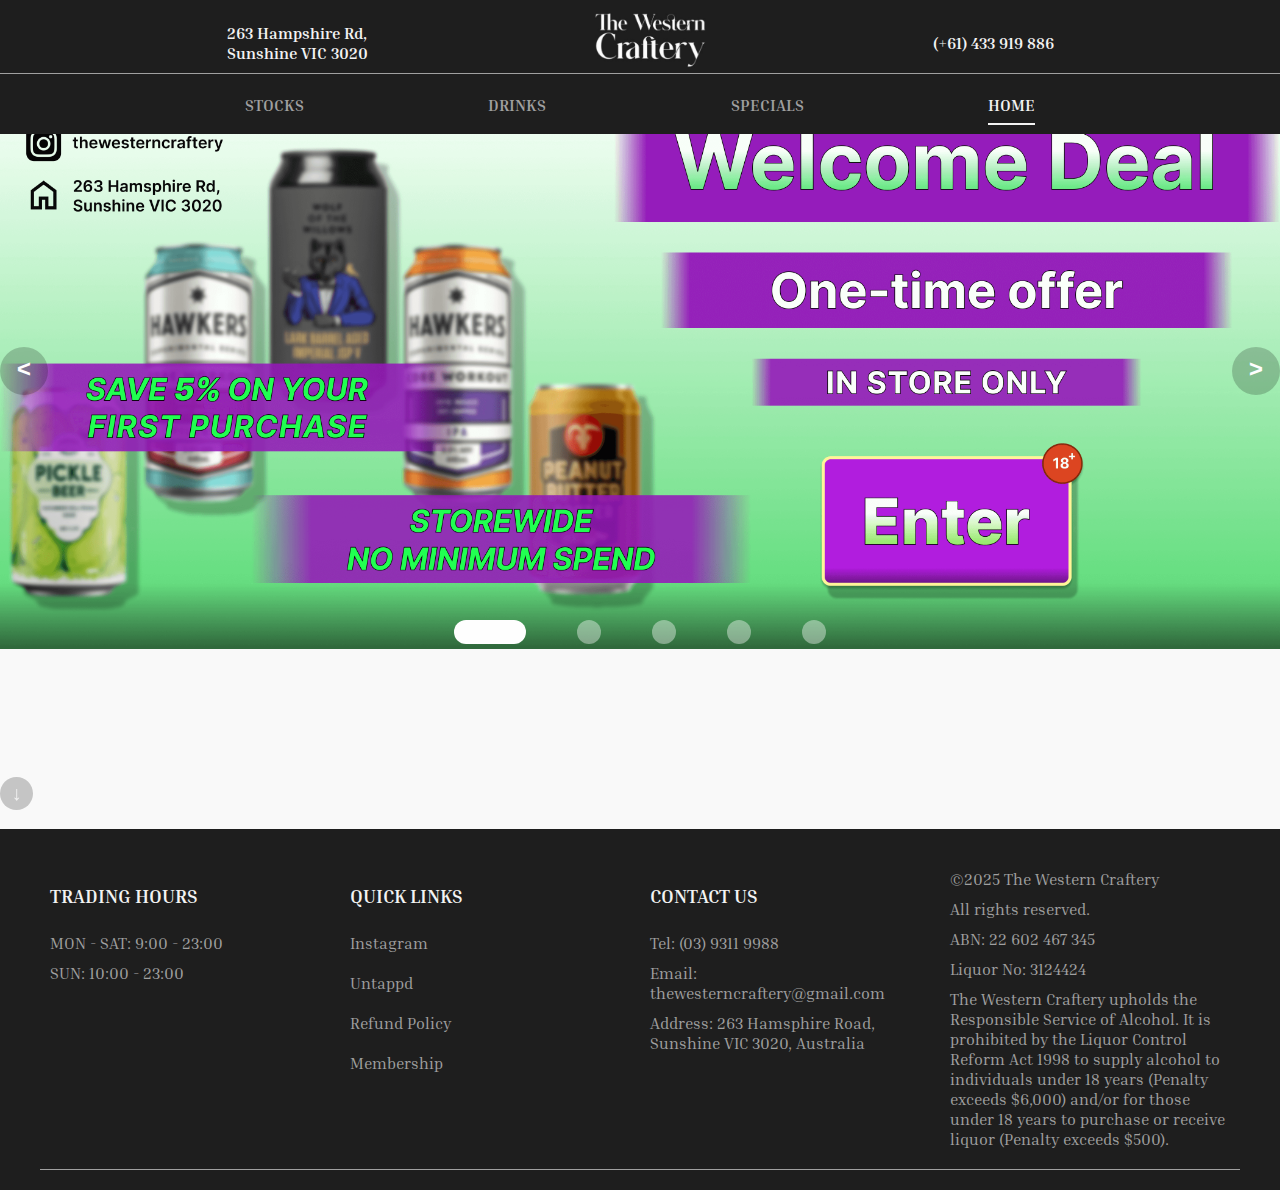
==== commit b9d2406d: "Add files via upload" ====
--- a/index.html
+++ b/index.html
@@ -9,7 +9,6 @@
     <link rel="stylesheet" href="index.css">
 </head>
 <body>
-    <div class="content">
     <nav class="navbar">
         <div class="nav-container">
             <div class="logo-container">
@@ -72,7 +71,6 @@
         --quantity: 25;
         ">
         <div class="brands-list"></div>
-    </div>
     </div>
     <button id="scrollButton" class="scroll-button"></button>
     <footer class="footer">
--- a/styles.css
+++ b/styles.css
@@ -148,6 +148,8 @@
 
 .footer-section h4 {
     font-weight: bold;
+    font-size: 1.2rem;
+    text-transform: uppercase;
 }
 
 /* Default link color */
--- a/index.css
+++ b/index.css
@@ -73,6 +73,7 @@
 margin:auto;
 position: relative;
 margin-bottom: 20px;
+padding-top: 5vh;
 }
 .list{
   position: absolute;
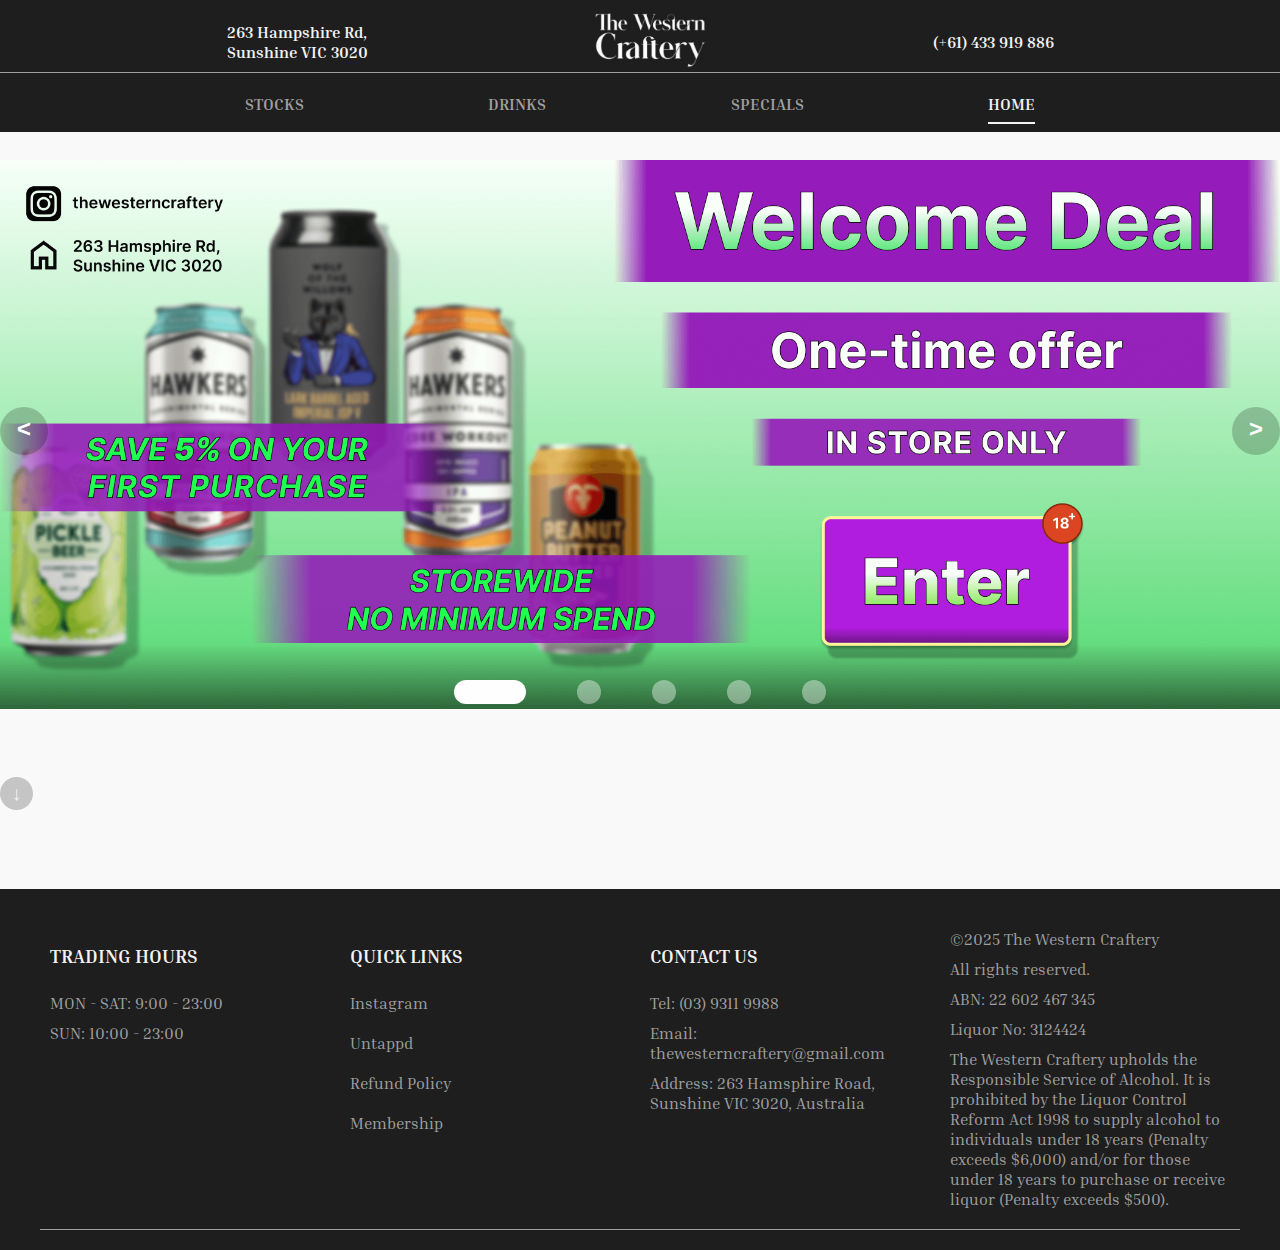
==== commit f138d5c6: "Add files via upload" ====
--- a/index.html
+++ b/index.html
@@ -9,6 +9,7 @@
     <link rel="stylesheet" href="index.css">
 </head>
 <body>
+    <div class="content">
     <nav class="navbar">
         <div class="nav-container">
             <div class="logo-container">
@@ -71,6 +72,7 @@
         --quantity: 25;
         ">
         <div class="brands-list"></div>
+    </div>
     </div>
     <button id="scrollButton" class="scroll-button"></button>
     <footer class="footer">
--- a/index.css
+++ b/index.css
@@ -1,13 +1,10 @@
-body{
-  margin:0;
-  font-family: monospace;
-  padding-top: 100px;
-}
+
 .scroll {
 margin: 5vh 0;
 width: 100vw;
 height: var(--height);
 overflow: hidden;
+font-family: monospace;
 mask-image: linear-gradient(
   to right,
   transparent,
@@ -73,7 +70,7 @@
 margin:auto;
 position: relative;
 margin-bottom: 20px;
-padding-top: 5vh;
+padding-top: 8vh;
 }
 .list{
   position: absolute;
